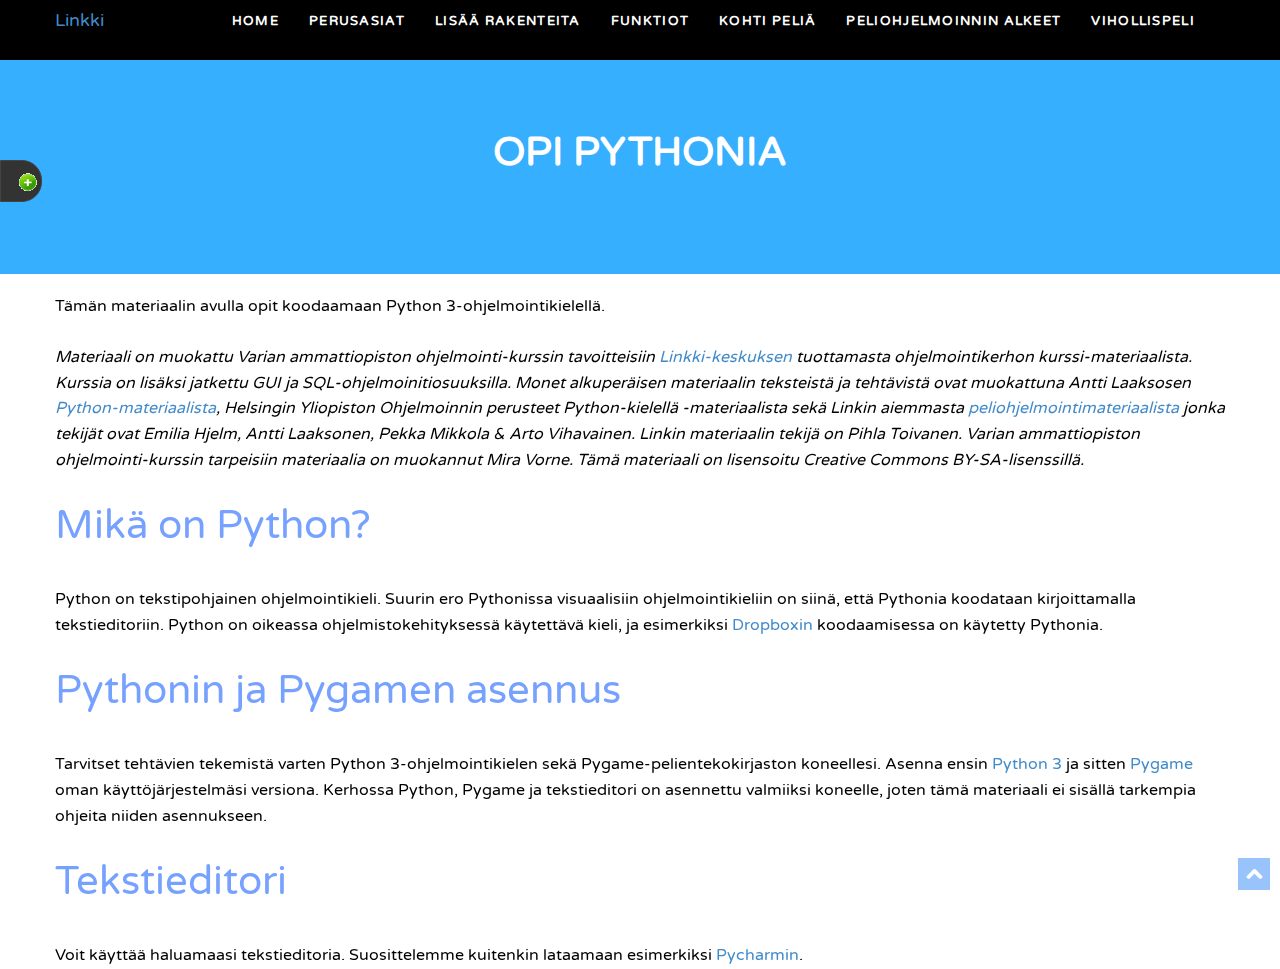
==== index.html @ 27c03d91 "Update index.html" ====
<!DOCTYPE html>
<!--[if lt IE 7]>      <html class="no-js lt-ie9 lt-ie8 lt-ie7"> <![endif]-->
<!--[if IE 7]>         <html class="no-js lt-ie9 lt-ie8"> <![endif]-->
<!--[if IE 8]>         <html class="no-js lt-ie9"> <![endif]-->
<!--[if gt IE 8]><!-->
<html class="no-js">
<!--<![endif]-->
      <!-- HEAD SECTION-->
<head>
    <meta charset="utf-8">
    <title>Linkki</title>
    <meta name="description" content="">
    <meta name="viewport" content="width=device-width, initial-scale=1.0">
     <!--[if lt IE 9]><script src="//html5shim.googlecode.com/svn/trunk/html5.js"></script><![endif]-->
    <!-- MAIN STYLE SECTION-->
    <link href="assets/plugins/isotope/isotope.css" rel="stylesheet" media="screen" />
    <link href="assets/plugins/fancybox/jquery.fancybox.css" rel="stylesheet" />
    <link href="assets/plugins/IconHoverEffects-master/css/component.css" rel="stylesheet" />
    <link href="assets/plugins/bootstrap/bootstrap.css" rel="stylesheet" />
    <link href="assets/css/about-achivements.css" rel="stylesheet" />
    <link id="mainStyle" href="assets/css/style.css" rel="stylesheet" />
    <link href='https://fonts.googleapis.com/css?family=Varela+Round' rel='stylesheet' type='text/css'>
    <!-- END MAIN STYLE SECTION-->
</head>
<!-- END HEAD SECTION-->

     <!-- BODY SECTION-->
<body>

     <!-- HEADER SECTION-->
    <div class="navbar navbar-fixed-top" role="navigation">
        <div class="container">
            <div class="navbar-header">
                <button type="button" class="navbar-toggle" data-toggle="collapse" data-target=".navbar-collapse">
                    <span class="fa fa-bars mobile-bars" style=""></span>
                </button>
                <a class="navbar-brand" href="index.html" >
                    Linkki<!-- logo here-->
                </a>
            </div>
            <div class="navbar-collapse collapse" data-scrollreveal="enter from the right 50px">
                <ul class="nav navbar-nav">
                    <li class=""><a href="index.html">Home</a></li><!-- menu links-->
                    <li><a href="perusasiat.html">Perusasiat</a></li>
                    <li><a href="rakenteita.html">Lisää rakenteita</a></li>
                    <li><a href="funktiot.html">Funktiot</a></li>
                    <li><a href="kohtipelia.html">Kohti peliä</a></li>
                    <li><a href="pygame.html">Peliohjelmoinnin alkeet</a></li>
                    <li><a href="vihollispeli.html">Vihollispeli</a></li>
                </ul>
            </div>

        </div>
    </div>
     <!-- END HEADER SECTION-->

    <!--PAGE CONTENT-->
    <!-- HOMEPAGE SECTION-->

    <section id="Homepage">
        <div class="container">
            <div class="row">
                
                    <div class="align-center">
                        <h2 class="main-text">OPI PYTHONIA</h2>

                    </div>
                
            </div>
        </div>

    </section>

    <section style="margin-top:20px;">
        <div class="container">
            <div class="row">
              <div class="">
                Tämän materiaalin avulla opit koodaamaan Python 3-ohjelmointikielellä.

              </br></br> <i>Materiaali on muokattu Varian ammattiopiston ohjelmointi-kurssin tavoitteisiin <a href="http://linkki.cs.helsinki.fi/">Linkki-keskuksen</a> tuottamasta ohjelmointikerhon kurssi-materiaalista. 
                Kurssia on lisäksi jatkettu GUI ja SQL-ohjelmoinitiosuuksilla. Monet alkuperäisen materiaalin teksteistä ja tehtävistä ovat muokattuna Antti Laaksosen <a href="http://www.ohjelmointiputka.net/oppaat/opas.php?tunnus=python3_01"> Python-materiaalista</a>, Helsingin Yliopiston
                Ohjelmoinnin perusteet Python-kielellä -materiaalista sekä Linkin aiemmasta <a href="https://www.cs.helsinki.fi/group/linkki/materiaali/peliohjelmointi/"> peliohjelmointimateriaalista</a> jonka tekijät ovat Emilia Hjelm, Antti Laaksonen, Pekka Mikkola & Arto Vihavainen.
                Linkin materiaalin tekijä on Pihla Toivanen. Varian ammattiopiston ohjelmointi-kurssin tarpeisiin materiaalia on muokannut Mira Vorne. Tämä materiaali on lisensoitu Creative Commons BY-SA-lisenssillä. </i>

                <h2> Mikä on Python? </h2>
                Python on tekstipohjainen ohjelmointikieli. Suurin ero Pythonissa visuaalisiin ohjelmointikieliin on siinä, että Pythonia koodataan kirjoittamalla tekstieditoriin.
                Python on oikeassa ohjelmistokehityksessä käytettävä kieli, ja esimerkiksi <a href="https://www.dropbox.com/home">Dropboxin</a> koodaamisessa on käytetty Pythonia.

                <h2>Pythonin ja Pygamen asennus</h2>
                Tarvitset tehtävien tekemistä varten Python 3-ohjelmointikielen sekä Pygame-pelientekokirjaston koneellesi. Asenna ensin <a href="https://www.python.org/downloads/">Python 3</a> ja sitten
                <a href="http://pygame.org/download.shtml">Pygame</a> oman käyttöjärjestelmäsi versiona. Kerhossa Python, Pygame ja tekstieditori on asennettu valmiiksi koneelle, joten tämä materiaali ei
                sisällä tarkempia ohjeita niiden asennukseen.

                <h2> Tekstieditori </h2>
                Voit käyttää haluamaasi tekstieditoria. Suosittelemme kuitenkin lataamaan esimerkiksi <a href="https://www.jetbrains.com/pycharm/">Pycharmin</a>.
              </div>
            </div>
        </div>
    </section>
     <!--END HOMEPAGE SECTION-->

     <!-- END FOOTER SECTION-->
     <!-- SCROLLUP LINK SECTION-->
    <a href="#Homepage" class="scrollup"><i class="fa fa-chevron-up"></i></a>
     <!--END SCROLLUP LINK SECTION-->
    <!-- STYLE SWITCHER SECTION-->
    <div  class="panel" style="color:white">
        <div id="styledemo"  style="left: 0px;">
		<span id="theme_blue" style="background-color:#37AFFF" ></span>
		<span id="theme_green" style="background-color:#469E66" ></span>
		<span id="theme_brown" style="background-color:#E69351" ></span>
		<span id="theme_red" style="background-color:#E7484E" ></span>
            </div>
</div>
<a class="trigger" href="#"></a>
    <!-- END STYLE SWITCHER SECTION-->
    <!-- MAIN SCRIPTS SECTION-->
    <script src="assets/js/modernizr-2.6.2-respond-1.1.0.min.js"></script>
    <script src="assets/js/jquery.js"></script>
    <script src="assets/js/scrollReveal.js"></script>
    <script>
        window.scrollReveal = new scrollReveal(); //please put this script here to show animation at the time of scroll
    </script>
    <script src="assets/js/jquery.easing.1.3.js"></script>
    <script src="assets/plugins/bootstrap/bootstrap.min.js"></script>
    <script src="assets/plugins/isotope/jquery.isotope.min.js"></script>
    <script src="assets/plugins/fancybox/jquery.fancybox.pack.js"></script>
    <script src="assets/js/jquery.localscroll-1.2.7-min.js"></script>
    <script src="assets/js/jquery.appear.js"></script>
    <script src="assets/scripts/main.js"></script>

     <!--END MAIN SCRIPTS SECTION-->
</body>

    <!--END  BODY SECTION-->
</html>
---- assets/plugins/isotope/isotope.css ----
/* Start: Recommended Isotope styles */

/**** Isotope Filtering ****/

.isotope-item {
  z-index: 2;
}

.isotope-hidden.isotope-item {
  pointer-events: none;
  z-index: 1;
}

/**** Isotope CSS3 transitions ****/

.isotope,
.isotope .isotope-item {
  -webkit-transition-duration: 0.8s;
     -moz-transition-duration: 0.8s;
      -ms-transition-duration: 0.8s;
       -o-transition-duration: 0.8s;
          transition-duration: 0.8s;
}

.isotope {
  -webkit-transition-property: height, width;
     -moz-transition-property: height, width;
      -ms-transition-property: height, width;
       -o-transition-property: height, width;
          transition-property: height, width;
}

.isotope .isotope-item {
  -webkit-transition-property: -webkit-transform, opacity;
     -moz-transition-property:    -moz-transform, opacity;
      -ms-transition-property:     -ms-transform, opacity;
       -o-transition-property:         top, left, opacity;
          transition-property:         transform, opacity;
}

/**** disabling Isotope CSS3 transitions ****/

.isotope.no-transition,
.isotope.no-transition .isotope-item,
.isotope .isotope-item.no-transition {
  -webkit-transition-duration: 0s;
     -moz-transition-duration: 0s;
      -ms-transition-duration: 0s;
       -o-transition-duration: 0s;
          transition-duration: 0s;
}

/* End: Recommended Isotope styles */



/* disable CSS transitions for containers with infinite scrolling*/
.isotope.infinite-scrolling {
  -webkit-transition: none;
     -moz-transition: none;
      -ms-transition: none;
       -o-transition: none;
          transition: none;
}



/**** Isotope styles ****/

/* required for containers to inherit vertical size from window */
/*html,
body {
  height: 100%;
}*/

#container {
  border: 1px solid #666;
  padding: 5px;
  margin-bottom: 20px;
}

.element {
  width: 110px;
  height: 110px;
  margin: 5px;
  float: left;
  overflow: hidden;
  position: relative;
  background: #888;
  color: #222;
  -webkit-border-top-right-radius: 1.2em;
      -moz-border-radius-topright: 1.2em;
          border-top-right-radius: 1.2em;
}

.element.alkali          { background: #F00; background: hsl(   0, 100%, 50%); }
.element.alkaline-earth  { background: #F80; background: hsl(  36, 100%, 50%); }
.element.lanthanoid      { background: #FF0; background: hsl(  72, 100%, 50%); }
.element.actinoid        { background: #0F0; background: hsl( 108, 100%, 50%); }
.element.transition      { background: #0F8; background: hsl( 144, 100%, 50%); }
.element.post-transition { background: #0FF; background: hsl( 180, 100%, 50%); }
.element.metalloid       { background: #08F; background: hsl( 216, 100%, 50%); }
.element.other.nonmetal  { background: #00F; background: hsl( 252, 100%, 50%); }
.element.halogen         { background: #F0F; background: hsl( 288, 100%, 50%); }
.element.noble-gas       { background: #F08; background: hsl( 324, 100%, 50%); }


.element * {
  position: absolute;
  margin: 0;
}

.element .symbol {
  left: 0.2em;
  top: 0.4em;
  font-size: 3.8em;
  line-height: 1.0em;
  color: #FFF;
}
.element.large .symbol {
  font-size: 4.5em;
}

.element.fake .symbol {
  color: #000;
}

.element .name {
  left: 0.5em;
  bottom: 1.6em;
  font-size: 1.05em;
}

.element .weight {
  font-size: 0.9em;
  left: 0.5em;
  bottom: 0.5em;
}

.element .number {
  font-size: 1.25em;
  font-weight: bold;
  color: hsla(0,0%,0%,.5);
  right: 0.5em;
  top: 0.5em;
}

.variable-sizes .element.width2 { width: 230px; }

.variable-sizes .element.height2 { height: 230px; }

.variable-sizes .element.width2.height2 {
  font-size: 2.0em;
}

.element.large,
.variable-sizes .element.large,
.variable-sizes .element.large.width2.height2 {
  font-size: 3.0em;
  width: 350px;
  height: 350px;
  z-index: 100;
}

.clickable .element:hover {
  cursor: pointer;
}

.clickable .element:hover h3 {
  text-shadow:
    0 0 10px white,
    0 0 10px white
  ;
}

.clickable .element:hover h2 {
  color: white;
}
---- assets/plugins/IconHoverEffects-master/css/component.css ----
@font-face {
	font-family: 'ecoicon';
	src:url('../fonts/ecoicons/ecoicon.eot');
	src:url('../fonts/ecoicons/ecoicon.eot?#iefix') format('embedded-opentype'),
		url('../fonts/ecoicons/ecoicon.woff') format('woff'),
		url('../fonts/ecoicons/ecoicon.ttf') format('truetype'),
		url('../fonts/ecoicons/ecoicon.svg#ecoicon') format('svg');
	font-weight: normal;
	font-style: normal;
}

.hi-icon-wrap {
	text-align: center;
	margin: 0 auto;
	padding: 2em 0 3em;
}

.hi-icon {
	display: inline-block;
	font-size: 0px;
	cursor: pointer;
	margin: 15px 30px;
	width: 90px;
	height: 90px;
	border-radius: 50%;
	text-align: center;
	position: relative;
	z-index: 1;
	color: #fff;
}

.hi-icon:after {
	pointer-events: none;
	position: absolute;
	width: 100%;
	height: 100%;
	border-radius: 50%;
	content: '';
	-webkit-box-sizing: content-box; 
	-moz-box-sizing: content-box; 
	box-sizing: content-box;
}

.hi-icon:before {
	font-family: 'ecoicon';
	speak: none;
	font-size: 48px;
	line-height: 90px;
	font-style: normal;
	font-weight: normal;
	font-variant: normal;
	text-transform: none;
	display: block;
	-webkit-font-smoothing: antialiased;
}

.hi-icon-mobile:before {
	content: "\e009";
}

.hi-icon-screen:before {
	content: "\e00a";
}

.hi-icon-earth:before {
	content: "\e002";
}

.hi-icon-support:before {
	content: "\e000";
}

.hi-icon-locked:before {
	content: "\e001";
}

.hi-icon-cog:before {
	content: "\e003";
}

.hi-icon-clock:before {
	content: "\e004";
}

.hi-icon-videos:before {
	content: "\e005";
}

.hi-icon-list:before {
	content: "\e006";
}

.hi-icon-refresh:before {
	content: "\e007";
}

.hi-icon-images:before {
	content: "\e008";
}

.hi-icon-pencil:before {
	content: "\e00b";
}

.hi-icon-link:before {
	content: "\e00c";
}

.hi-icon-mail:before {
	content: "\e00d";
}

.hi-icon-location:before {
	content: "\e00e";
}

.hi-icon-archive:before {
	content: "\e00f";
}

.hi-icon-chat:before {
	content: "\e010";
}

.hi-icon-bookmark:before {
	content: "\e011";
}

.hi-icon-user:before {
	content: "\e012";
}

.hi-icon-contract:before {
	content: "\e013";
}

.hi-icon-star:before {
	content: "\e014";
}

/* Effect 1 */
.hi-icon-effect-1 .hi-icon {
	background: rgba(255,255,255,0.1);
	-webkit-transition: background 0.2s, color 0.2s;
	-moz-transition: background 0.2s, color 0.2s;
	transition: background 0.2s, color 0.2s;
}

.hi-icon-effect-1 .hi-icon:after {
	top: -7px;
	left: -7px;
	padding: 7px;
	box-shadow: 0 0 0 4px #fff;
	-webkit-transition: -webkit-transform 0.2s, opacity 0.2s;
	-webkit-transform: scale(.8);
	-moz-transition: -moz-transform 0.2s, opacity 0.2s;
	-moz-transform: scale(.8);
	-ms-transform: scale(.8);
	transition: transform 0.2s, opacity 0.2s;
	transform: scale(.8);
	opacity: 0;
}

/* Effect 1a */
.no-touch .hi-icon-effect-1a .hi-icon:hover {
	background: rgba(255,255,255,1);
	color: #41ab6b;
}

.no-touch .hi-icon-effect-1a .hi-icon:hover:after {
	-webkit-transform: scale(1);
	-moz-transform: scale(1);
	-ms-transform: scale(1);
	transform: scale(1);
	opacity: 1;
}

/* Effect 1b */
.no-touch .hi-icon-effect-1b .hi-icon:hover {
	background: rgba(255,255,255,1);
	color: #41ab6b;
}

.hi-icon-effect-1b .hi-icon:after {
	-webkit-transform: scale(1.2);
	-moz-transform: scale(1.2);
	-ms-transform: scale(1.2);
	transform: scale(1.2);
}

.no-touch .hi-icon-effect-1b .hi-icon:hover:after {
	-webkit-transform: scale(1);
	-moz-transform: scale(1);
	-ms-transform: scale(1);
	transform: scale(1);
	opacity: 1;
}

/* Effect 2 */
.hi-icon-effect-2 .hi-icon {
	color: #eea303;
	box-shadow: 0 0 0 3px #fff;
	-webkit-transition: color 0.3s;
	-moz-transition: color 0.3s;
	transition: color 0.3s;
}

.hi-icon-effect-2 .hi-icon:after {
	top: -2px;
	left: -2px;
	padding: 2px;
	z-index: -1;
	background: #fff;
	-webkit-transition: -webkit-transform 0.2s, opacity 0.2s;
	-moz-transition: -moz-transform 0.2s, opacity 0.2s;
	transition: transform 0.2s, opacity 0.2s;
}

/* Effect 2a */
.no-touch .hi-icon-effect-2a .hi-icon:hover {
	color: #eea303;
}

.no-touch .hi-icon-effect-2a .hi-icon:hover:after {
	-webkit-transform: scale(0.85);
	-moz-transform: scale(0.85);
	-ms-transform: scale(0.85);
	transform: scale(0.85);
}

/* Effect 2b */
.no-touch .hi-icon-effect-2b .hi-icon:hover:after {
	-webkit-transform: scale(0);
	-moz-transform: scale(0);
	-ms-transform: scale(0);
	transform: scale(0);
	opacity: 0;
	-webkit-transition: -webkit-transform 0.4s, opacity 0.2s;
	-moz-transition: -moz-transform 0.4s, opacity 0.2s;
	transition: transform 0.4s, opacity 0.2s;
}

.no-touch .hi-icon-effect-2b .hi-icon:hover {
	color: #fff;
}

/* Effect 3 */
.hi-icon-effect-3 .hi-icon {
	box-shadow: 0 0 0 4px #fff;
	-webkit-transition: color 0.3s;
	-moz-transition: color 0.3s;
	transition: color 0.3s;
}

.hi-icon-effect-3 .hi-icon:after {
	top: -2px;
	left: -2px;
	padding: 2px;
	z-index: -1;
	background: #fff;
	-webkit-transition: -webkit-transform 0.2s, opacity 0.3s;
	-moz-transition: -moz-transform 0.2s, opacity 0.3s;
	transition: transform 0.2s, opacity 0.3s;
}

/* Effect 3a */
.hi-icon-effect-3a .hi-icon {
	color: #f06060;
}

.no-touch .hi-icon-effect-3a .hi-icon:hover {
	color: #fff;
}

.no-touch .hi-icon-effect-3a .hi-icon:hover:after {
	-webkit-transform: scale(1.3);
	-moz-transform: scale(1.3);
	-ms-transform: scale(1.3);
	transform: scale(1.3);
	opacity: 0;
}

/* Effect 3b */
.hi-icon-effect-3b .hi-icon {
	color: #fff;
}

.no-touch .hi-icon-effect-3b .hi-icon:hover {
	color: #f06060;
}

.hi-icon-effect-3b .hi-icon:after {
	-webkit-transform: scale(1.3);
	-moz-transform: scale(1.3);
	-ms-transform: scale(1.3);
	transform: scale(1.3);
	opacity: 0;
}

.no-touch .hi-icon-effect-3b .hi-icon:hover:after {
	-webkit-transform: scale(1);
	-moz-transform: scale(1);
	-ms-transform: scale(1);
	transform: scale(1);
	opacity: 1;
}

/* Effect 4 */
.hi-icon-effect-4 .hi-icon {
	width: 92px;
	height: 92px;
	box-shadow: 0 0 0 4px rgba(255,255,255,1);	
}

.hi-icon-effect-4a .hi-icon {
	-webkit-transition: box-shadow 0.2s;
	-moz-transition: box-shadow 0.2s;
	transition: box-shadow 0.2s;
}

.hi-icon-effect-4 .hi-icon:before {
	line-height: 92px;
}

.hi-icon-effect-4 .hi-icon:after {
	top: -4px;
	left: -4px;
	padding: 0;
	z-index: 10;
	border: 4px dashed #fff;
}

.no-touch .hi-icon-effect-4 .hi-icon:hover {
	box-shadow: 0 0 0 0 rgba(255,255,255,0);
	color: #fff;
}

/* Effect 4b */
.no-touch .hi-icon-effect-4b .hi-icon:hover {
	-webkit-transition: box-shadow 0.2s;
	-moz-transition: box-shadow 0.2s;
	transition: box-shadow 0.2s;
}

.no-touch .hi-icon-effect-4b .hi-icon:hover:after {
	-webkit-animation: spinAround 9s linear infinite;
	-moz-animation: spinAround 9s linear infinite;
	animation: spinAround 9s linear infinite;
}

@-webkit-keyframes spinAround {
	from {
		-webkit-transform: rotate(0deg)
	}
	to {
		-webkit-transform: rotate(360deg);
	}
}
@-moz-keyframes spinAround {
	from {
		-moz-transform: rotate(0deg)
	}
	to {
		-moz-transform: rotate(360deg);
	}
}
@keyframes spinAround {
	from {
		transform: rotate(0deg)
	}
	to {
		transform: rotate(360deg);
	}
}

/* Effect 5 */
.hi-icon-effect-5 .hi-icon {
	box-shadow: 0 0 0 4px rgba(255,255,255,1);
	overflow: hidden;
	-webkit-transition: background 0.3s, color 0.3s, box-shadow 0.3s;
	-moz-transition: background 0.3s, color 0.3s, box-shadow 0.3s;
	transition: background 0.3s, color 0.3s, box-shadow 0.3s;
}

.hi-icon-effect-5 .hi-icon:after {
	display: none;
}

.no-touch .hi-icon-effect-5 .hi-icon:hover {
	background: rgba(255,255,255,1);
	color: #702fa8;
	box-shadow: 0 0 0 8px rgba(255,255,255,0.3);
}

.no-touch .hi-icon-effect-5a .hi-icon:hover:before {
	-webkit-animation: toRightFromLeft 0.3s forwards;
	-moz-animation: toRightFromLeft 0.3s forwards;
	animation: toRightFromLeft 0.3s forwards;
}

@-webkit-keyframes toRightFromLeft {
	49% {
		-webkit-transform: translate(100%);
	}
	50% {
		opacity: 0;
		-webkit-transform: translate(-100%);
	}
	51% {
		opacity: 1;
	}
}
@-moz-keyframes toRightFromLeft {
	49% {
		-moz-transform: translate(100%);
	}
	50% {
		opacity: 0;
		-moz-transform: translate(-100%);
	}
	51% {
		opacity: 1;
	}
}
@keyframes toRightFromLeft {
	49% {
		transform: translate(100%);
	}
	50% {
		opacity: 0;
		transform: translate(-100%);
	}
	51% {
		opacity: 1;
	}
}

.no-touch .hi-icon-effect-5b .hi-icon:hover:before {
	-webkit-animation: toLeftFromRight 0.3s forwards;
	-moz-animation: toLeftFromRight 0.3s forwards;
	animation: toLeftFromRight 0.3s forwards;
}

@-webkit-keyframes toLeftFromRight {
	49% {
		-webkit-transform: translate(-100%);
	}
	50% {
		opacity: 0;
		-webkit-transform: translate(100%);
	}
	51% {
		opacity: 1;
	}
}
@-moz-keyframes toLeftFromRight {
	49% {
		-moz-transform: translate(-100%);
	}
	50% {
		opacity: 0;
		-moz-transform: translate(100%);
	}
	51% {
		opacity: 1;
	}
}
@keyframes toLeftFromRight {
	49% {
		transform: translate(-100%);
	}
	50% {
		opacity: 0;
		transform: translate(100%);
	}
	51% {
		opacity: 1;
	}
}

.no-touch .hi-icon-effect-5c .hi-icon:hover:before {
	-webkit-animation: toTopFromBottom 0.3s forwards;
	-moz-animation: toTopFromBottom 0.3s forwards;
	animation: toTopFromBottom 0.3s forwards;
}

@-webkit-keyframes toTopFromBottom {
	49% {
		-webkit-transform: translateY(-100%);
	}
	50% {
		opacity: 0;
		-webkit-transform: translateY(100%);
	}
	51% {
		opacity: 1;
	}
}
@-moz-keyframes toTopFromBottom {
	49% {
		-moz-transform: translateY(-100%);
	}
	50% {
		opacity: 0;
		-moz-transform: translateY(100%);
	}
	51% {
		opacity: 1;
	}
}
@keyframes toTopFromBottom {
	49% {
		transform: translateY(-100%);
	}
	50% {
		opacity: 0;
		transform: translateY(100%);
	}
	51% {
		opacity: 1;
	}
}

.no-touch .hi-icon-effect-5d .hi-icon:hover:before {
	-webkit-animation: toBottomFromTop 0.3s forwards;
	-moz-animation: toBottomFromTop 0.3s forwards;
	animation: toBottomFromTop 0.3s forwards;
}

@-webkit-keyframes toBottomFromTop {
	49% {
		-webkit-transform: translateY(100%);
	}
	50% {
		opacity: 0;
		-webkit-transform: translateY(-100%);
	}
	51% {
		opacity: 1;
	}
}
@-moz-keyframes toBottomFromTop {
	49% {
		-moz-transform: translateY(100%);
	}
	50% {
		opacity: 0;
		-moz-transform: translateY(-100%);
	}
	51% {
		opacity: 1;
	}
}
@keyframes toBottomFromTop {
	49% {
		transform: translateY(100%);
	}
	50% {
		opacity: 0;
		transform: translateY(-100%);
	}
	51% {
		opacity: 1;
	}
}

/* Effect 6 */
.hi-icon-effect-6 .hi-icon {
	box-shadow: 0 0 0 4px rgba(255,255,255,1);
	-webkit-transition: background 0.2s, color 0.2s;
	-moz-transition: background 0.2s, color 0.2s;
	transition: background 0.2s, color 0.2s;
}

.no-touch .hi-icon-effect-6 .hi-icon:hover {
	background: rgba(255,255,255,1);
	color: #64bb5d;
}

.no-touch .hi-icon-effect-6 .hi-icon:hover:before {
	-webkit-animation: spinAround 2s linear infinite;
	-moz-animation: spinAround 2s linear infinite;
	animation: spinAround 2s linear infinite;
}

/* Effect 7 */
.hi-icon-effect-7 .hi-icon {
	box-shadow: 0 0 0 4px rgba(255,255,255,1);
	-webkit-transition: background 0.2s, color 0.2s;
	-moz-transition: background 0.2s, color 0.2s;
	transition: background 0.2s, color 0.2s;	
}

.no-touch .hi-icon-effect-7 .hi-icon:hover {
	color: #fff;
}

.hi-icon-effect-7 .hi-icon:after {
	top: -8px;
	left: -8px;
	padding: 8px;
	z-index: -1;
	opacity: 0;
}

/* Effect 7a */
.hi-icon-effect-7a .hi-icon:after {
	box-shadow: 0 0 0 rgba(255,255,255,1);
	-webkit-transition: opacity 0.2s, box-shadow 0.2s;
	-moz-transition: opacity 0.2s, box-shadow 0.2s;
	transition: opacity 0.2s, box-shadow 0.2s;
}

.no-touch .hi-icon-effect-7a .hi-icon:hover:after {
	opacity: 1;
	box-shadow: 3px 3px 0 rgba(255,255,255,1);
}

.hi-icon-effect-7a .hi-icon:before {
	-webkit-transform: scale(0.8);
	-moz-transform: scale(0.8);
	-ms-transform: scale(0.8);
	transform: scale(0.8);
	opacity: 0.7;
	-webkit-transition: -webkit-transform 0.2s, opacity 0.2s;
	-moz-transition: -moz-transform 0.2s, opacity 0.2s;
	transition: transform 0.2s, opacity 0.2s;
}

.no-touch .hi-icon-effect-7a .hi-icon:hover:before {
	-webkit-transform: scale(1);
	-moz-transform: scale(1);
	-ms-transform: scale(1);
	transform: scale(1);
	opacity: 1;
}

/* Effect 7b */
.hi-icon-effect-7b .hi-icon:after {
	box-shadow: 3px 3px rgba(255,255,255,1);
	-webkit-transform: rotate(-90deg);
	-moz-transform: rotate(-90deg);
	-ms-transform: rotate(-90deg);
	transform: rotate(-90deg);
	-webkit-transition: opacity 0.2s, -webkit-transform 0.2s;
	-moz-transition: opacity 0.2s, -moz-transform 0.2s;
	transition: opacity 0.2s, transform 0.2s;
}

.no-touch .hi-icon-effect-7b .hi-icon:hover:after {
	opacity: 1;
	-webkit-transform: rotate(0deg);
	-moz-transform: rotate(0deg);
	-ms-transform: rotate(0deg);
	transform: rotate(0deg);
}

.hi-icon-effect-7b .hi-icon:before {
	-webkit-transform: scale(0.8);
	-moz-transform: scale(0.8);
	-ms-transform: scale(0.8);
	transform: scale(0.8);
	opacity: 0.7;
	-webkit-transition: -webkit-transform 0.2s, opacity 0.2s;
	-moz-transition: -moz-transform 0.2s, opacity 0.2s;
	transition: transform 0.2s, opacity 0.2s;
}

.no-touch .hi-icon-effect-7b .hi-icon:hover:before {
	-webkit-transform: scale(1);
	-moz-transform: scale(1);
	-ms-transform: scale(1);
	transform: scale(1);
	opacity: 1;
}

/* Effect 8 */
.hi-icon-effect-8 .hi-icon {
	background: rgba(255,255,255,0.1);
	-webkit-transition: -webkit-transform ease-out 0.1s, background 0.2s;
	-moz-transition: -moz-transform ease-out 0.1s, background 0.2s;
	transition: transform ease-out 0.1s, background 0.2s;
}

.hi-icon-effect-8 .hi-icon:after {
	top: 0;
	left: 0;
	padding: 0;
	z-index: -1;
	box-shadow: 0 0 0 2px rgba(255,255,255,0.1);
	opacity: 0;
	-webkit-transform: scale(0.9);
	-moz-transform: scale(0.9);
	-ms-transform: scale(0.9);
	transform: scale(0.9);
}

.no-touch .hi-icon-effect-8 .hi-icon:hover {
	background: rgba(255,255,255,0.05);
	-webkit-transform: scale(0.93);
	-moz-transform: scale(0.93);
	-ms-transform: scale(0.93);
	transform: scale(0.93);
	color: #fff;
}

.hi-icon-effect-8 .hi-icon:hover:after {
	-webkit-animation: sonarEffect 1.3s ease-out 75ms;
	-moz-animation: sonarEffect 1.3s ease-out 75ms;
	animation: sonarEffect 1.3s ease-out 75ms;
}

@-webkit-keyframes sonarEffect {
	0% {
		opacity: 0.3;
	}
	40% {
		opacity: 0.5;
		box-shadow: 0 0 0 2px rgba(255,255,255,0.1), 0 0 10px 10px #3851bc, 0 0 0 10px rgba(255,255,255,0.5);
	}
	100% {
		box-shadow: 0 0 0 2px rgba(255,255,255,0.1), 0 0 10px 10px #3851bc, 0 0 0 10px rgba(255,255,255,0.5);
		-webkit-transform: scale(1.5);
		opacity: 0;
	}
}
@-moz-keyframes sonarEffect {
	0% {
		opacity: 0.3;
	}
	40% {
		opacity: 0.5;
		box-shadow: 0 0 0 2px rgba(255,255,255,0.1), 0 0 10px 10px #3851bc, 0 0 0 10px rgba(255,255,255,0.5);
	}
	100% {
		box-shadow: 0 0 0 2px rgba(255,255,255,0.1), 0 0 10px 10px #3851bc, 0 0 0 10px rgba(255,255,255,0.5);
		-moz-transform: scale(1.5);
		opacity: 0;
	}
}
@keyframes sonarEffect {
	0% {
		opacity: 0.3;
	}
	40% {
		opacity: 0.5;
		box-shadow: 0 0 0 2px rgba(255,255,255,0.1), 0 0 10px 10px #3851bc, 0 0 0 10px rgba(255,255,255,0.5);
	}
	100% {
		box-shadow: 0 0 0 2px rgba(255,255,255,0.1), 0 0 10px 10px #3851bc, 0 0 0 10px rgba(255,255,255,0.5);
		transform: scale(1.5);
		opacity: 0;
	}
}

/* Effect 9 */
.hi-icon-effect-9 .hi-icon {
	-webkit-transition: box-shadow 0.2s;
	-moz-transition: box-shadow 0.2s;
	transition: box-shadow 0.2s;
}

.hi-icon-effect-9 .hi-icon:after {
	top: 0;
	left: 0;
	padding: 0;
	box-shadow: 0 0 0 3px #fff;
	-webkit-transition: -webkit-transform 0.2s, opacity 0.2s;
	-moz-transition: -moz-transform 0.2s, opacity 0.2s;
	transition: transform 0.2s, opacity 0.2s;
}

/* Effect 9a */
.no-touch .hi-icon-effect-9a .hi-icon:hover:after {
	-webkit-transform: scale(0.85);
	-moz-transform: scale(0.85);
	-ms-transform: scale(0.85);
	transform: scale(0.85);
	opacity: 0.5;
}

.no-touch .hi-icon-effect-9a .hi-icon:hover {
	box-shadow: 0 0 0 10px rgba(255,255,255,1);
	color: #fff;
}

/* Effect 9b */
.no-touch .hi-icon-effect-9b .hi-icon:hover:after {
	-webkit-transform: scale(0.85);
	-moz-transform: scale(0.85);
	-ms-transform: scale(0.85);
	transform: scale(0.85);
}

.no-touch .hi-icon-effect-9b .hi-icon:hover {
	box-shadow: 0 0 0 10px rgba(255,255,255,0.4);
	color: #fff;
}
---- assets/css/about-achivements.css ----
/*====================================
  Author URI :http://almsaeedstudio.com/
    License: MIT
======================================*/


/*====================================
  Some Adjustments By binarytheme

  --- TIMELINE LIKE ABOUT SECTION CSS ----
======================================*/

.timeline {
  margin: 0 0 30px 0;
  padding: 0;
  list-style: none;
}
.timeline:before {
  content: '';
  position: absolute;
  top: 0px;
  bottom: 0;
  width: 5px;
  background: #ddd;
  left: 45px;
  border: 1px solid #eee;
  margin: 0;
  -webkit-border-radius: 2px;
  -moz-border-radius: 2px;
  border-radius: 2px;
}
.timeline > li {
  position: relative;
  margin-right: 10px;
  margin-bottom: 15px;
}
.timeline > li:before,
.timeline > li:after {
  display: table;
  content: " ";
}
.timeline > li:after {
  clear: both;
}
.timeline > li > .timeline-item {
  margin-top: 10px;
  border: 0px solid #dfdfdf;
  background: #fff;
  color: #555;
  margin-left: 60px;
  margin-right: 15px;
  padding: 5px;
  position: relative;
  box-shadow: 0px 1px 3px rgba(0, 0, 0, 0.1);
}
.timeline > li > .timeline-item > .time {
  color: #999;
  float: right;
  margin: 2px 0 0 0;
}
.timeline > li > .timeline-item > .timeline-header {
  margin: 0;
  color: #555;
  border-bottom: 1px solid #f4f4f4;
  padding: 5px;
  font-size: 16px;
  line-height: 1.1;
}
.timeline > li > .timeline-item > .timeline-header > a {
  font-weight: 600;
}
.timeline > li > .timeline-item > .timeline-body,
.timeline > li > .timeline-item > .timeline-footer {
  padding: 10px;
}
.timeline > li.time-label > span {
  font-weight: 600;
  padding: 5px;
  display: inline-block;
  background-color: #fff;
  box-shadow: 0 1px 1px rgba(0, 0, 0, 0.5);
  -webkit-border-radius: 4px;
  -moz-border-radius: 4px;
  border-radius: 4px;
}
.timeline > li > .fa,
.timeline > li > .glyphicon,
.timeline > li > .ion {
  box-shadow: 0 1px 1px rgba(0, 0, 0, 0.2);
  width: 30px;
  height: 30px;
  font-size: 15px;
  line-height: 30px;
  position: absolute;
  color: #666;
  background: #eee;
  border-radius: 50%;
  text-align: center;
  left: 18px;
  top: 0;
}


/*====================================
  --- BACKGROUND COLORS OPTIONS ----
======================================*/

.bg-red,
.bg-yellow,
.bg-aqua,
.bg-blue,
.bg-light-blue,
.bg-green,
.bg-navy,
.bg-teal,
.bg-olive,
.bg-lime,
.bg-orange,
.bg-fuchsia,
.bg-purple,
.bg-maroon,
.bg-black {
  color: #f9f9f9 !important;
}
.bg-gray {
  background-color: #eaeaec !important;
}
.bg-black {
  background-color: #222222 !important;
}
.bg-red {
  background-color: #f56954 !important;
}
.bg-yellow {
  background-color: #f39c12 !important;
}
.bg-aqua {
  background-color: #00c0ef !important;
}
.bg-blue {
  background-color: #37AFFF !important;
}
.bg-light-blue {
  background-color: #3c8dbc !important;
}
.bg-green {
  background-color: #00a65a !important;
}
.bg-navy {
  background-color: #001f3f !important;
}
.bg-teal {
  background-color: #39cccc !important;
}
.bg-olive {
  background-color: #3d9970 !important;
}
.bg-lime {
  background-color: #01ff70 !important;
}
.bg-orange {
  background-color: #ff851b !important;
}
.bg-fuchsia {
  background-color: #f012be !important;
}
.bg-purple {
  background-color: #932ab6 !important;
}
.bg-maroon {
  background-color: #85144b !important;
}

/*====================================
  --- TEXT COLORS OPTIONS ----
======================================*/

.text-red {
  color: #f56954 !important;
}
.text-yellow {
  color: #f39c12 !important;
}
.text-aqua {
  color: #00c0ef !important;
}
.text-blue {
  color: #0073b7 !important;
}
.text-light-blue {
  color: #3c8dbc !important;
}
.text-green {
  color: #00a65a !important;
}
.text-navy {
  color: #001f3f !important;
}
.text-teal {
  color: #39cccc !important;
}
.text-olive {
  color: #3d9970 !important;
}
.text-lime {
  color: #01ff70 !important;
}
.text-orange {
  color: #ff851b !important;
}
.text-fuchsia {
  color: #f012be !important;
}
.text-purple {
  color: #932ab6 !important;
}
.text-maroon {
  color: #85144b !important;
}
---- assets/css/style.css ----
/*=============================================================
    Authour URI: www.binarytheme.com
    License: Commons Attribution 3.0

    http://creativecommons.org/licenses/by/3.0/

    100% To use For Personal And Commercial Use.
    IN EXCHANGE JUST GIVE US CREDITS AND TELL YOUR FRIENDS ABOUT US

    ========================================================  */


/* ==== Google font ==== */
@import url(http://fonts.googleapis.com/css?family=Varela+Round);
/* === fontawesome === */
@import url('../plugins/font-awesome/font-awesome.css');
/* ==== animate styles ==== */
@import url('../plugins/animate/animate.css');
/*==========================================================================
  General
  ========================================================================== */

td {
	padding: 10px;
}

.problem {
	color:red;
}

code {
	background: white;
	color: black;
}
body {
	color:#000;
	background: #fff;
	font-size: 16px;
	line-height: 1.6em;
	font-weight: 300;
	text-shadow: none;

}

body, h1, h2, h3, h4, h5, h6, .h1, .h2, .h3, .h4, .h5, .h6 {
	font-family: 'Varela Round', sans-serif;
}
h1, h2, h3, h4, h5, h6 {
	color:rgba(1, 82, 255, 0.54);
}

h1,h2,h3,h4,h5,h6 {
	font-style: normal;
	margin:30px 0 40px 0;
}
h1 { font-size: 50px; line-height: 30px; }
h2 { font-size: 40px; }
h3 { font-size: 24px; }
h4 { font-size: 18px; }
h5 { font-size: 16px; }
.txt-uppercase { text-transform: uppercase; }


a:hover {
	text-decoration: none;
}

:focus {
	outline: none;
}

.color-white.txt-shadow {
	text-shadow: 1px 1px 0 rgba(0, 0, 0, 0.2);
}

.t-uppercase {
	text-transform: uppercase;
}

/*==========================================================================
 Adjustments
 ========================================================================== */
.row {
	z-index: 9999;
}

.content,.container {
	overflow: hidden;
}


/*===========================
  --- Section ----
=========================== */

.section {
	margin:0;
	padding: 50px  0 30px ;
}

.heading {
    color:#fff;
}

.heading-text{
    color:#fff;
}


/*===========================
  --- Header & menu ----
=========================== */
.navbar {
	line-height: 60px;
	height: 60px;
	display: block;
	vertical-align: middle;
	text-align: center;
	margin-bottom: 0;
	padding-bottom:0;
    background-color: #000;
}

.navbar .navbar-collapse {
	margin-bottom: 0;
	padding-bottom:0;
}

.nav li {
	height: 100%;
	line-height: 100%;
	margin-bottom: 0;
	padding-bottom:0;
}

.nav>li>a {
	display: table-cell;
	height: 100%;
	line-height: 100%;
	vertical-align: middle;
	color: #fff;
	font-weight: 700;
	font-size: 13px;
	letter-spacing: .1em;
	text-transform: uppercase;
}

.nav>li>a:hover {
	color: #37AFFF;
	background: none;
}

.navbar-nav {
	float: right;
	margin-bottom: 0;
	padding-bottom:0;
}

.navbar .navbar-nav > .active > a {
	color: #fff;
}
.navbar .navbar-nav > .active > a {
	padding-bottom: 22px;
}

h1 a.navbar-brand {
	font-size: 24px;
	color: #fff;
	font-weight: 900;
	text-shadow: none;
}

.navbar-brand {
	padding: 0;
	display: table-cell;
	vertical-align: middle;
    margin-top: 10px;
}

.navbar-brand img {
	vertical-align: middle;
}

.navbar-toggle {
	padding: 0;
	margin: 0;
	width: 80px;
}

.navbar-collapse.in {
	margin-top: -5px !important;
}


/*===========================
  --- Home Page section ----
=========================== */


#Homepage {
    padding: 100px 0 60px;
    background-color:#37AFFF;
}


.main-text {
	font-size: 40px;
	font-weight: 900;
    color:#fff;
}



/*==========================
About Section
=========================== */
#section-about {
   background-color: #37AFFF;
}
.member-photo {
	box-sizing:border-box;
	-webkit-border-radius:50%;
		-moz-border-radius:50%;
			border-radius:50%;
	margin: 0 0 20px 0;
}
.member-photo img {
	-webkit-border-radius:50%;
		-moz-border-radius:50%;
			border-radius:50%;
}

.team-detail h4 {
	font-weight: 700;
}


/*===========================
  Work Section
============================ */

#filter {
    padding-top: 20px;
}
#section-works {
    background-color: #37AFFF;
}
nav#filter a {
    padding: 10px!important;
	background-color: #EEE;
	color:#555;
}
nav#filter a:hover, nav#filter a.current {
	background-color: #44BCDD;
	color:#fff;
}

/* ------- */
.isotopeWrapper article{
    margin-bottom: 20px;
}

#portfolio img  {
	width:100%;
}

#portfolio article p {
	margin-bottom:1.45em;/*set next row on the baseline*/
}
nav#filter {
	margin-bottom:-0.5em;
}

nav#filter li {
	display:inline-block;
	margin:0 0 10px 5px;
}
nav#filter a {
	padding: 4px 12px;
	line-height: 20px;
	text-decoration: none;
}


.portfolio-items article img {width:100%;height: 280px;}

.portfolio-item {
	display: block;
	position: relative;
	-webkit-transition: all 0.2s ease-in-out;
	-moz-transition: all 0.2s ease-in-out;
	-o-transition: all 0.2s ease-in-out;
	transition: all 0.2s ease-in-out;
    border: 1px solid #B3B1B1;
}
.portfolio-item img {
	-webkit-transition: all 300ms linear;
	-moz-transition: all 300ms linear;
	-o-transition: all 300ms linear;
	-ms-transition: all 300ms linear;
	transition: all 300ms linear;

}
.portfolio-item .portfolio-desc {
    display: block;
    opacity: 0;
    position: absolute;
    width: 100%;
	left: 0;
	top: 0;
	color: rgb(220, 220, 220);
}


.portfolio-item:hover .portfolio-desc {
	padding-top: 20%;
	height: 100%;
    transition: all 200ms ease-in-out 0s;
	opacity: 1;
}

.portfolio-item .portfolio-desc a {
	color: #fff;
}
.portfolio-item .portfolio-desc a:hover {
	text-decoration: none;
}
.portfolio-item .portfolio-desc .folio-info {
	top:-20px;
	padding: 30px;
	height: 0;
    opacity: 0;
    position: relative;
}

.portfolio-item:hover .folio-info{
	height: 100%;
    opacity: 1;
    transition: all 500ms ease-in-out 0s;
	top:5px;
}



.portfolio-item .portfolio-desc .folio-info h5 {
	text-transform: uppercase;
}
.portfolio-item .portfolio-desc .folio-info p {
	color: #ffffff;
	font-size: 12px;
}

/*===========================
  --- Services Section----
=========================== */
#section-services {
    background-color: #37AFFF;
}
/*===========================
  --- Contact Section----
=========================== */
#section-contact {
    background-color: #37AFFF;
}
.validation {
	display:none;
	margin: 0 0 20px;
	font-weight:400;
	font-size:13px;
}


#contact-form {
	position: relative;
	z-index: 999;
    margin-top: 50px;
}

#contact-form input[type=text],#contact-form input[type=email], .contactForm textarea {
	width: 100%;
	background: rgba(245, 245, 245, 1);
	border: 0;
	font-size:14px;
	text-align: left;
	vertical-align: middle;
	padding:0 10px;
}

#contact-form input[type=text],#contact-form input[type=email] {
	height: 60px;
	margin-bottom:30px;
}
#contact-form input[type=submit] {
	color: #fff;
	width: 185px;
	height: 60px;
	text-shadow: none;
	font-size: 14px;
	padding:0.5em;
	letter-spacing: 0.05em;
	margin: 0 0 20px 0;
	display: block;
	border: 0;
	text-transform: none;
	border-radius: 0;
	-moz-border-radius: 0;
	-webkit-border-radius: 0;
	box-shadow: none;
	-moz-box-shadow: none;
	-webkit-box-shadow: none;
}
#contact-form input[type=submit]:hover, #contact-form input[type=submit]:active {
	background: #43413e !important;
}
#contact-form textarea {
	padding-top: 1em;
}

textarea.form-control {
  -webkit-border-radius: 0;
     -moz-border-radius: 0;
          border-radius: 0;
}

div.Contact-response-output {
	max-width: 60%;
	text-align: center;
	margin-left: 40% !important;
	margin-top: 0.5em !important;
	padding: 0.5em !important;
	border-radius: 4px;
	-moz-border-radius: 4px;
	-webkit-border-radius: 4px;
}
.contact-not-valid-tip {
	color: #888;
	border: 1px dotted #ad3729 !important;
	width: 100% !important;
	left: 0 !important;
	padding: 0.5em !important;
	font-family: 'Open Sans', sans-serif;
	box-sizing: border-box;
	-moz-box-sizing: border-box;
	-webkit-box-sizing: border-box;
	border-radius: 4px;
	-moz-border-radius: 4px;
	-webkit-border-radius: 4px;
}


.align-center {
    text-align:center;
}


/*=========================
  Footer
 ================= */

.footer {
	background: #242424;
	margin: 0;
    padding: 30px 0 10px;
    color:#fff;
}

.copyright {
	text-align: center;
}

/* footer social icons */
ul.social-network {
	list-style: none;
	display: inline;
	margin-left:0 !important;
	padding: 0;
}
ul.social-network li {
	display: inline;
	margin: 0 5px;
}

/* footer menu */
ul.footer-menu {
	list-style: none;
	display: inline;
	margin-left:0 !important;
	padding: 0;
}
ul.footer-menu li {
	display: inline;
	margin: 0 5px;
}

a.scrollup{
	height:32px;
	width:32px;
	color:#fff;
	font-size:18px;
	line-height:32px;
	text-align:center;
	text-decoration:none;
	position:fixed;
	bottom:10px;
	right:10px;
	z-index:9999;
	opacity:0.5;
}
a.scrollup:hover{
	opacity:1;
	color:#fff;
}

/*===========================
  --- Social Components ----
=========================== */

/* footer social icons */
.social-network a.icoRss:hover {
	background-color: #F56505;
}
.social-network a.icoFacebook:hover {
	background-color:#3B5998;
}
.social-network a.icoTwitter:hover {
	background-color:#33ccff;
}
.social-network a.icoGoogle:hover {
	background-color:#BD3518;
}
.social-network a.icoVimeo:hover {
	background-color:#0590B8;
}
.social-network a.icoLinkedin:hover {
	background-color:#007bb7;
}
.social-network a.icoRss:hover i, .social-network a.icoFacebook:hover i, .social-network a.icoTwitter:hover i,
.social-network a.icoGoogle:hover i, .social-network a.icoVimeo:hover i, .social-network a.icoLinkedin:hover i {
	color:#fff;
}
a.socialIcon:hover, .socialHoverClass {
	color:#44BCDD;
}

.social-circle li a {
	display:inline-block;
	position:relative;
	margin:0 auto 0 auto;
	-moz-border-radius:50%;
	-webkit-border-radius:50%;
	border-radius:50%;
	text-align:center;
	width: 50px;
	height: 50px;
	font-size:20px;
}
.social-circle li i {
	margin:0;
	line-height:50px;
	text-align: center;
}

.social-circle li a:hover i, .triggeredHover {
	-moz-transform: rotate(360deg);
	-webkit-transform: rotate(360deg);
	-ms--transform: rotate(360deg);
	transform: rotate(360deg);
	-webkit-transition: all 0.2s;
	-moz-transition: all 0.2s;
	-o-transition: all 0.2s;
	-ms-transition: all 0.2s;
	transition: all 0.2s;
}
.social-circle i {
	color: #fff;
	-webkit-transition: all 0.8s;
	-moz-transition: all 0.8s;
	-o-transition: all 0.8s;
	-ms-transition: all 0.8s;
	transition: all 0.8s;
}


/*===========================
  --- OTHER  CSS ----
=========================== */



/* --- icon box hover --- */
.hi-icon-effect-5 .hi-icon {
	color: #35A49C;
	box-shadow: 0 0 0 4px #37AFFF;
}
.no-touch .hi-icon-effect-5 .hi-icon:hover {
	background: #35A49C;
	box-shadow: 0 0 0 8px  #37AFFF;
}


/* portfolio */
.portfolio-item .portfolio-desc {
	background: rgb(153, 206, 255);
}

/* top bars */
.mobile-bars {
    color: white;
}

/* contact */
.validation {
	color:#ff0000;
}

/* footer */
.social-circle li a {
	background:#358AF7;
}
/* scrollup link */
a.scrollup{
	background:#358AF7;
}
/* Services icon */
.no-touch .hi-icon-effect-1a .hi-icon {
    background-color:#CACACA;
}
/*back color class*/

.bgcolor-whitesmoke {
    background-color: whitesmoke
}

.text-bold {
    font-weight:bold;
}
.txt30 {
    font-size:30px;
}
.margin-top50 {
    margin-top:50px;
}

/*==================================
 STYLE SWITCHER
 =================================== */


.panel {
position: absolute;
top: 160px;
left: 0;
display: none;
background: #000000;
border:1px solid #111111;
-moz-border-radius-topright: 20px;
-webkit-border-top-right-radius: 20px;
-moz-border-radius-bottomright: 20px;
-webkit-border-bottom-right-radius: 20px;
width: 140px;
height: auto;
padding: 40px 5px 5px 5px;
filter: alpha(opacity=85);
opacity: .85;
height:185px;
z-index:999;
}

.panel p{
margin: 0 0 15px 0;
padding: 0;
color: #cccccc;
}

.panel a, .panel a:visited{
margin: 0;
padding: 0;
color: #9FC54E;
text-decoration: none;
border-bottom: 1px solid #9FC54E;
}

.panel a:hover, .panel a:visited:hover{
margin: 0;
padding: 0;
color: #ffffff;
text-decoration: none;
border-bottom: 1px solid #ffffff;
}

a.trigger{
position: absolute;
text-decoration: none;
top: 160px; left: 0;
font-size: 16px;
letter-spacing:-1px;
font-family: verdana, helvetica, arial, sans-serif;
color:#fff;
padding: 20px 20px 20px 20px;
font-weight: 700;
background:#333333 url(../img/plus_switch.png) 85% 55% no-repeat;
border:1px solid #444444;
-moz-border-radius-topright: 20px;
-webkit-border-top-right-radius: 20px;
-moz-border-radius-bottomright: 20px;
-webkit-border-bottom-right-radius: 20px;
-moz-border-radius-bottomleft: 0px;
-webkit-border-bottom-left-radius: 0px;
display: block;
z-index:999;
}

a.trigger:hover{
position: absolute;
text-decoration: none;
top: 160px; left: 0;
font-size: 16px;
letter-spacing:-1px;
font-family: verdana, helvetica, arial, sans-serif;
color:#fff;
padding: 20px 20px 20px 20px;
font-weight: 700;
background:#222222 url(../img/plus_switch.png) 85% 55% no-repeat;
border:1px solid #444444;
-moz-border-radius-topright: 20px;
-webkit-border-top-right-radius: 20px;
-moz-border-radius-bottomright: 20px;
-webkit-border-bottom-right-radius: 20px;
-moz-border-radius-bottomleft: 0px;
-webkit-border-bottom-left-radius: 0px;
display: block;
}

a.active.trigger {
background:#222222 url(../img/minus_switch.png) 85% 55% no-repeat;
}
    #styledemo span {
        width: 50px;
        height: 50px;
        display: inline-block;
        margin: 5px;
        padding: 5px;
        float: left;
        border: 1px solid #ddd;
        cursor: pointer;
    }

/* ========================================
Media queries
========================================= */
@media (min-width: 959px) and (max-width: 1199px) {
	.navbar-nav {
		margin-top: 20px;
	}
}

@media only screen and (min-device-width : 979px) and (max-device-width : 1024px)  {

	.navbar-nav {
		margin-top: 20px;
	}
}


@media only screen and (min-width: 768px) and (max-width: 959px) {

	.navbar-nav {
		margin-top: 20px;
	}
}
@media (max-width: 767px) {

	.navbar.navbar-fixed-top {
		background-color:rgba(0,0,0,1);
	}
	.navbar .navbar-collapse ul.nav {
		background-color: #000;
		width: 100%;
		float: none;
		margin:0;
		padding:0;
	}
	.navbar .navbar-collapse ul.nav li {
		border-bottom: 1px solid #1A1919;
	}


	.team-member,.col-lg-4 {
		margin-bottom: 30px;
	}


}
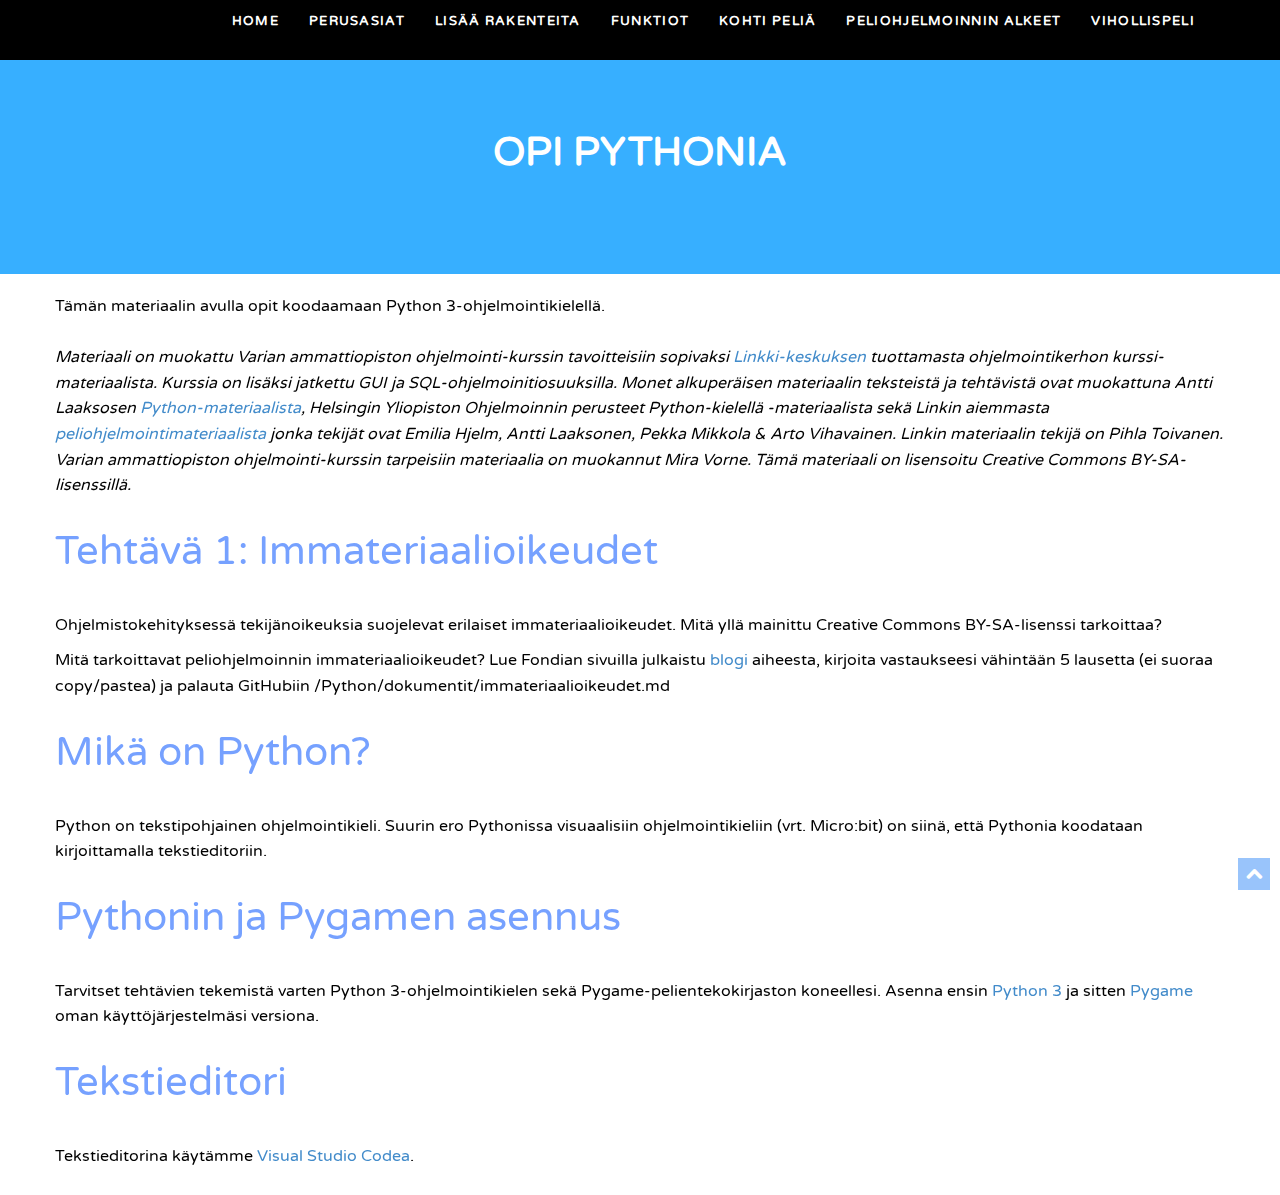
==== commit 67c22804: "20200104" ====
--- a/index.html
+++ b/index.html
@@ -1,18 +1,11 @@
 <!DOCTYPE html>
-<!--[if lt IE 7]>      <html class="no-js lt-ie9 lt-ie8 lt-ie7"> <![endif]-->
-<!--[if IE 7]>         <html class="no-js lt-ie9 lt-ie8"> <![endif]-->
-<!--[if IE 8]>         <html class="no-js lt-ie9"> <![endif]-->
-<!--[if gt IE 8]><!-->
 <html class="no-js">
-<!--<![endif]-->
-      <!-- HEAD SECTION-->
+
 <head>
     <meta charset="utf-8">
     <title>Linkki</title>
     <meta name="description" content="">
     <meta name="viewport" content="width=device-width, initial-scale=1.0">
-     <!--[if lt IE 9]><script src="//html5shim.googlecode.com/svn/trunk/html5.js"></script><![endif]-->
-    <!-- MAIN STYLE SECTION-->
     <link href="assets/plugins/isotope/isotope.css" rel="stylesheet" media="screen" />
     <link href="assets/plugins/fancybox/jquery.fancybox.css" rel="stylesheet" />
     <link href="assets/plugins/IconHoverEffects-master/css/component.css" rel="stylesheet" />
@@ -20,25 +13,19 @@
     <link href="assets/css/about-achivements.css" rel="stylesheet" />
     <link id="mainStyle" href="assets/css/style.css" rel="stylesheet" />
     <link href='https://fonts.googleapis.com/css?family=Varela+Round' rel='stylesheet' type='text/css'>
-    <!-- END MAIN STYLE SECTION-->
 </head>
-<!-- END HEAD SECTION-->
 
-     <!-- BODY SECTION-->
 <body>
 
-     <!-- HEADER SECTION-->
+    <!-- HEADER SECTION-->
     <div class="navbar navbar-fixed-top" role="navigation">
         <div class="container">
             <div class="navbar-header">
                 <button type="button" class="navbar-toggle" data-toggle="collapse" data-target=".navbar-collapse">
-                    <span class="fa fa-bars mobile-bars" style=""></span>
+                    <span class="fa fa-bars mobile-bars"></span>
                 </button>
-                <a class="navbar-brand" href="index.html" >
-                    Linkki<!-- logo here-->
-                </a>
             </div>
-            <div class="navbar-collapse collapse" data-scrollreveal="enter from the right 50px">
+            <div class="navbar-collapse collapse">
                 <ul class="nav navbar-nav">
                     <li class=""><a href="index.html">Home</a></li><!-- menu links-->
                     <li><a href="perusasiat.html">Perusasiat</a></li>
@@ -52,7 +39,7 @@
 
         </div>
     </div>
-     <!-- END HEADER SECTION-->
+    <!-- END HEADER SECTION-->
 
     <!--PAGE CONTENT-->
     <!-- HOMEPAGE SECTION-->
@@ -60,12 +47,10 @@
     <section id="Homepage">
         <div class="container">
             <div class="row">
-                
-                    <div class="align-center">
-                        <h2 class="main-text">OPI PYTHONIA</h2>
+                <div class="align-center">
+                    <h2 class="main-text">OPI PYTHONIA</h2>
 
-                    </div>
-                
+                </div>
             </div>
         </div>
 
@@ -74,46 +59,61 @@
     <section style="margin-top:20px;">
         <div class="container">
             <div class="row">
-              <div class="">
-                Tämän materiaalin avulla opit koodaamaan Python 3-ohjelmointikielellä.
+                <div class="">
+                    Tämän materiaalin avulla opit koodaamaan Python 3-ohjelmointikielellä.
 
-              </br></br> <i>Materiaali on muokattu Varian ammattiopiston ohjelmointi-kurssin tavoitteisiin <a href="http://linkki.cs.helsinki.fi/">Linkki-keskuksen</a> tuottamasta ohjelmointikerhon kurssi-materiaalista. 
-                Kurssia on lisäksi jatkettu GUI ja SQL-ohjelmoinitiosuuksilla. Monet alkuperäisen materiaalin teksteistä ja tehtävistä ovat muokattuna Antti Laaksosen <a href="http://www.ohjelmointiputka.net/oppaat/opas.php?tunnus=python3_01"> Python-materiaalista</a>, Helsingin Yliopiston
-                Ohjelmoinnin perusteet Python-kielellä -materiaalista sekä Linkin aiemmasta <a href="https://www.cs.helsinki.fi/group/linkki/materiaali/peliohjelmointi/"> peliohjelmointimateriaalista</a> jonka tekijät ovat Emilia Hjelm, Antti Laaksonen, Pekka Mikkola & Arto Vihavainen.
-                Linkin materiaalin tekijä on Pihla Toivanen. Varian ammattiopiston ohjelmointi-kurssin tarpeisiin materiaalia on muokannut Mira Vorne. Tämä materiaali on lisensoitu Creative Commons BY-SA-lisenssillä. </i>
+                    </br></br> <i>Materiaali on muokattu Varian ammattiopiston ohjelmointi-kurssin tavoitteisiin
+                        sopivaksi <a href="http://linkki.cs.helsinki.fi/">Linkki-keskuksen</a> tuottamasta
+                        ohjelmointikerhon
+                        kurssi-materiaalista.
+                        Kurssia on lisäksi jatkettu GUI ja SQL-ohjelmoinitiosuuksilla. Monet alkuperäisen materiaalin
+                        teksteistä ja tehtävistä ovat muokattuna Antti Laaksosen <a
+                            href="http://www.ohjelmointiputka.net/oppaat/opas.php?tunnus=python3_01">
+                            Python-materiaalista</a>, Helsingin Yliopiston
+                        Ohjelmoinnin perusteet Python-kielellä -materiaalista sekä Linkin aiemmasta <a
+                            href="https://www.cs.helsinki.fi/group/linkki/materiaali/peliohjelmointi/">
+                            peliohjelmointimateriaalista</a> jonka tekijät ovat Emilia Hjelm, Antti Laaksonen, Pekka
+                        Mikkola & Arto Vihavainen.
+                        Linkin materiaalin tekijä on Pihla Toivanen. Varian ammattiopiston ohjelmointi-kurssin
+                        tarpeisiin materiaalia on muokannut Mira Vorne. Tämä materiaali on lisensoitu Creative Commons
+                        BY-SA-lisenssillä. </i>
 
-                <h2> Mikä on Python? </h2>
-                Python on tekstipohjainen ohjelmointikieli. Suurin ero Pythonissa visuaalisiin ohjelmointikieliin on siinä, että Pythonia koodataan kirjoittamalla tekstieditoriin.
-                Python on oikeassa ohjelmistokehityksessä käytettävä kieli, ja esimerkiksi <a href="https://www.dropbox.com/home">Dropboxin</a> koodaamisessa on käytetty Pythonia.
+                    <h2>Tehtävä 1: Immateriaalioikeudet</h2>
+                    <p>
+                        Ohjelmistokehityksessä tekijänoikeuksia suojelevat erilaiset immateriaalioikeudet. Mitä yllä
+                        mainittu Creative Commons BY-SA-lisenssi tarkoittaa?
+                    </p>
+                    <p>
+                        Mitä tarkoittavat peliohjelmoinnin immateriaalioikeudet?
+                        Lue Fondian sivuilla julkaistu <a
+                            href="https://fondia.com/fi/blogsandnews/peliyhtiot-ja-immateriaalioikeudet-osa-ii-videopelien-tekijanoikeuksista">blogi</a>
+                        aiheesta, kirjoita vastaukseesi vähintään 5 lausetta (ei suoraa copy/pastea) ja palauta
+                        GitHubiin /Python/dokumentit/immateriaalioikeudet.md
+                    </p>
 
-                <h2>Pythonin ja Pygamen asennus</h2>
-                Tarvitset tehtävien tekemistä varten Python 3-ohjelmointikielen sekä Pygame-pelientekokirjaston koneellesi. Asenna ensin <a href="https://www.python.org/downloads/">Python 3</a> ja sitten
-                <a href="http://pygame.org/download.shtml">Pygame</a> oman käyttöjärjestelmäsi versiona. Kerhossa Python, Pygame ja tekstieditori on asennettu valmiiksi koneelle, joten tämä materiaali ei
-                sisällä tarkempia ohjeita niiden asennukseen.
+                    <h2> Mikä on Python? </h2>
+                    Python on tekstipohjainen ohjelmointikieli. Suurin ero Pythonissa visuaalisiin ohjelmointikieliin
+                    (vrt. Micro:bit) on
+                    siinä, että Pythonia koodataan kirjoittamalla tekstieditoriin.
 
-                <h2> Tekstieditori </h2>
-                Voit käyttää haluamaasi tekstieditoria. Suosittelemme kuitenkin lataamaan esimerkiksi <a href="https://www.jetbrains.com/pycharm/">Pycharmin</a>.
-              </div>
+                    <h2>Pythonin ja Pygamen asennus</h2>
+                    Tarvitset tehtävien tekemistä varten Python 3-ohjelmointikielen sekä Pygame-pelientekokirjaston
+                    koneellesi. Asenna ensin <a href="https://www.python.org/downloads/">Python 3</a> ja sitten
+                    <a href="http://pygame.org/download.shtml">Pygame</a> oman käyttöjärjestelmäsi versiona.
+
+                    <h2> Tekstieditori </h2>
+                    Tekstieditorina käytämme <a href="https://code.visualstudio.com/">Visual Studio Codea</a>.
+                    <br><br>
+                </div>
             </div>
         </div>
     </section>
-     <!--END HOMEPAGE SECTION-->
+    <!--END HOMEPAGE SECTION-->
 
-     <!-- END FOOTER SECTION-->
-     <!-- SCROLLUP LINK SECTION-->
+    <!-- END FOOTER SECTION-->
+    <!-- SCROLLUP LINK SECTION-->
     <a href="#Homepage" class="scrollup"><i class="fa fa-chevron-up"></i></a>
-     <!--END SCROLLUP LINK SECTION-->
-    <!-- STYLE SWITCHER SECTION-->
-    <div  class="panel" style="color:white">
-        <div id="styledemo"  style="left: 0px;">
-		<span id="theme_blue" style="background-color:#37AFFF" ></span>
-		<span id="theme_green" style="background-color:#469E66" ></span>
-		<span id="theme_brown" style="background-color:#E69351" ></span>
-		<span id="theme_red" style="background-color:#E7484E" ></span>
-            </div>
-</div>
-<a class="trigger" href="#"></a>
-    <!-- END STYLE SWITCHER SECTION-->
+    <!--END SCROLLUP LINK SECTION-->
     <!-- MAIN SCRIPTS SECTION-->
     <script src="assets/js/modernizr-2.6.2-respond-1.1.0.min.js"></script>
     <script src="assets/js/jquery.js"></script>
@@ -129,8 +129,9 @@
     <script src="assets/js/jquery.appear.js"></script>
     <script src="assets/scripts/main.js"></script>
 
-     <!--END MAIN SCRIPTS SECTION-->
+    <!--END MAIN SCRIPTS SECTION-->
 </body>
 
-    <!--END  BODY SECTION-->
-</html>
+<!--END  BODY SECTION-->
+
+</html>--- a/assets/css/style.css
+++ b/assets/css/style.css
@@ -114,7 +114,7 @@
 	line-height: 60px;
 	height: 60px;
 	display: block;
-	vertical-align: middle;
+	/*vertical-align: middle;*/
 	text-align: center;
 	margin-bottom: 0;
 	padding-bottom:0;
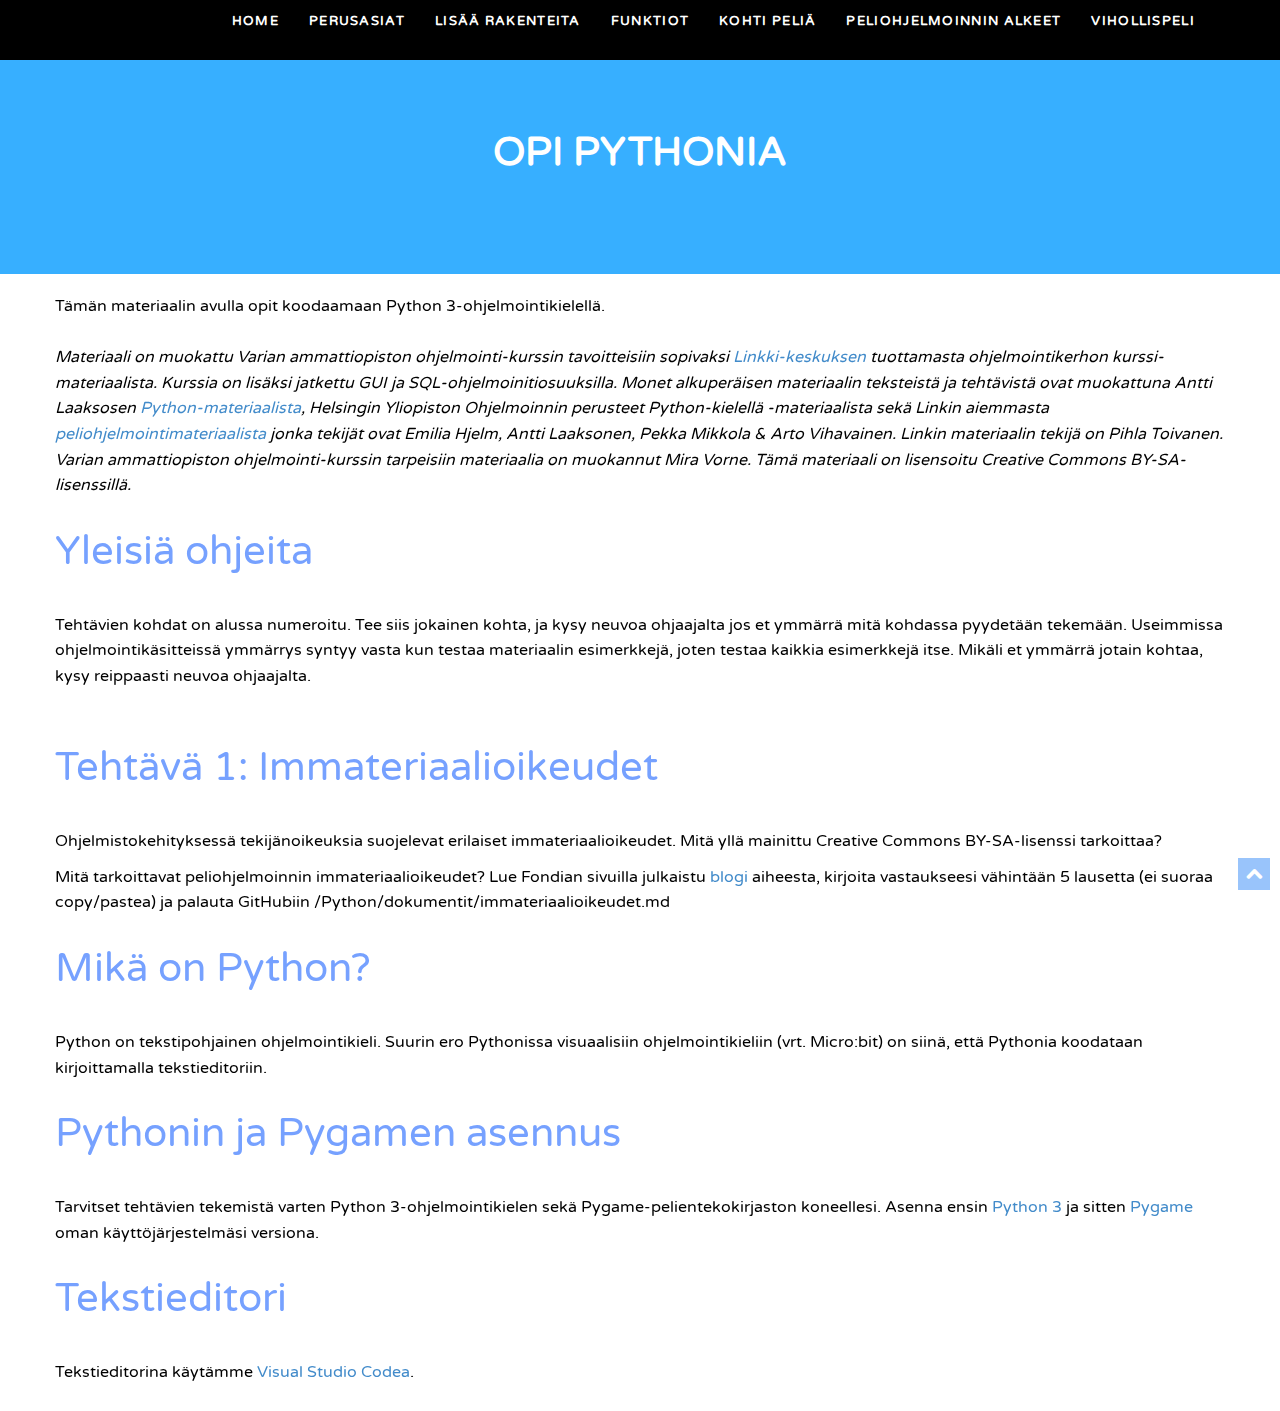
==== commit 130c6c66: "20200105" ====
--- a/index.html
+++ b/index.html
@@ -78,6 +78,14 @@
                         tarpeisiin materiaalia on muokannut Mira Vorne. Tämä materiaali on lisensoitu Creative Commons
                         BY-SA-lisenssillä. </i>
 
+                    <h2> Yleisiä ohjeita </h2>
+                    Tehtävien kohdat on alussa numeroitu. Tee siis jokainen kohta, ja kysy neuvoa ohjaajalta jos et
+                    ymmärrä mitä kohdassa pyydetään tekemään. Useimmissa
+                    ohjelmointikäsitteissä ymmärrys syntyy vasta kun testaa materiaalin esimerkkejä, joten testaa
+                    kaikkia esimerkkejä itse. Mikäli et ymmärrä jotain kohtaa,
+                    kysy reippaasti neuvoa ohjaajalta.
+                    </br></br>
+
                     <h2>Tehtävä 1: Immateriaalioikeudet</h2>
                     <p>
                         Ohjelmistokehityksessä tekijänoikeuksia suojelevat erilaiset immateriaalioikeudet. Mitä yllä
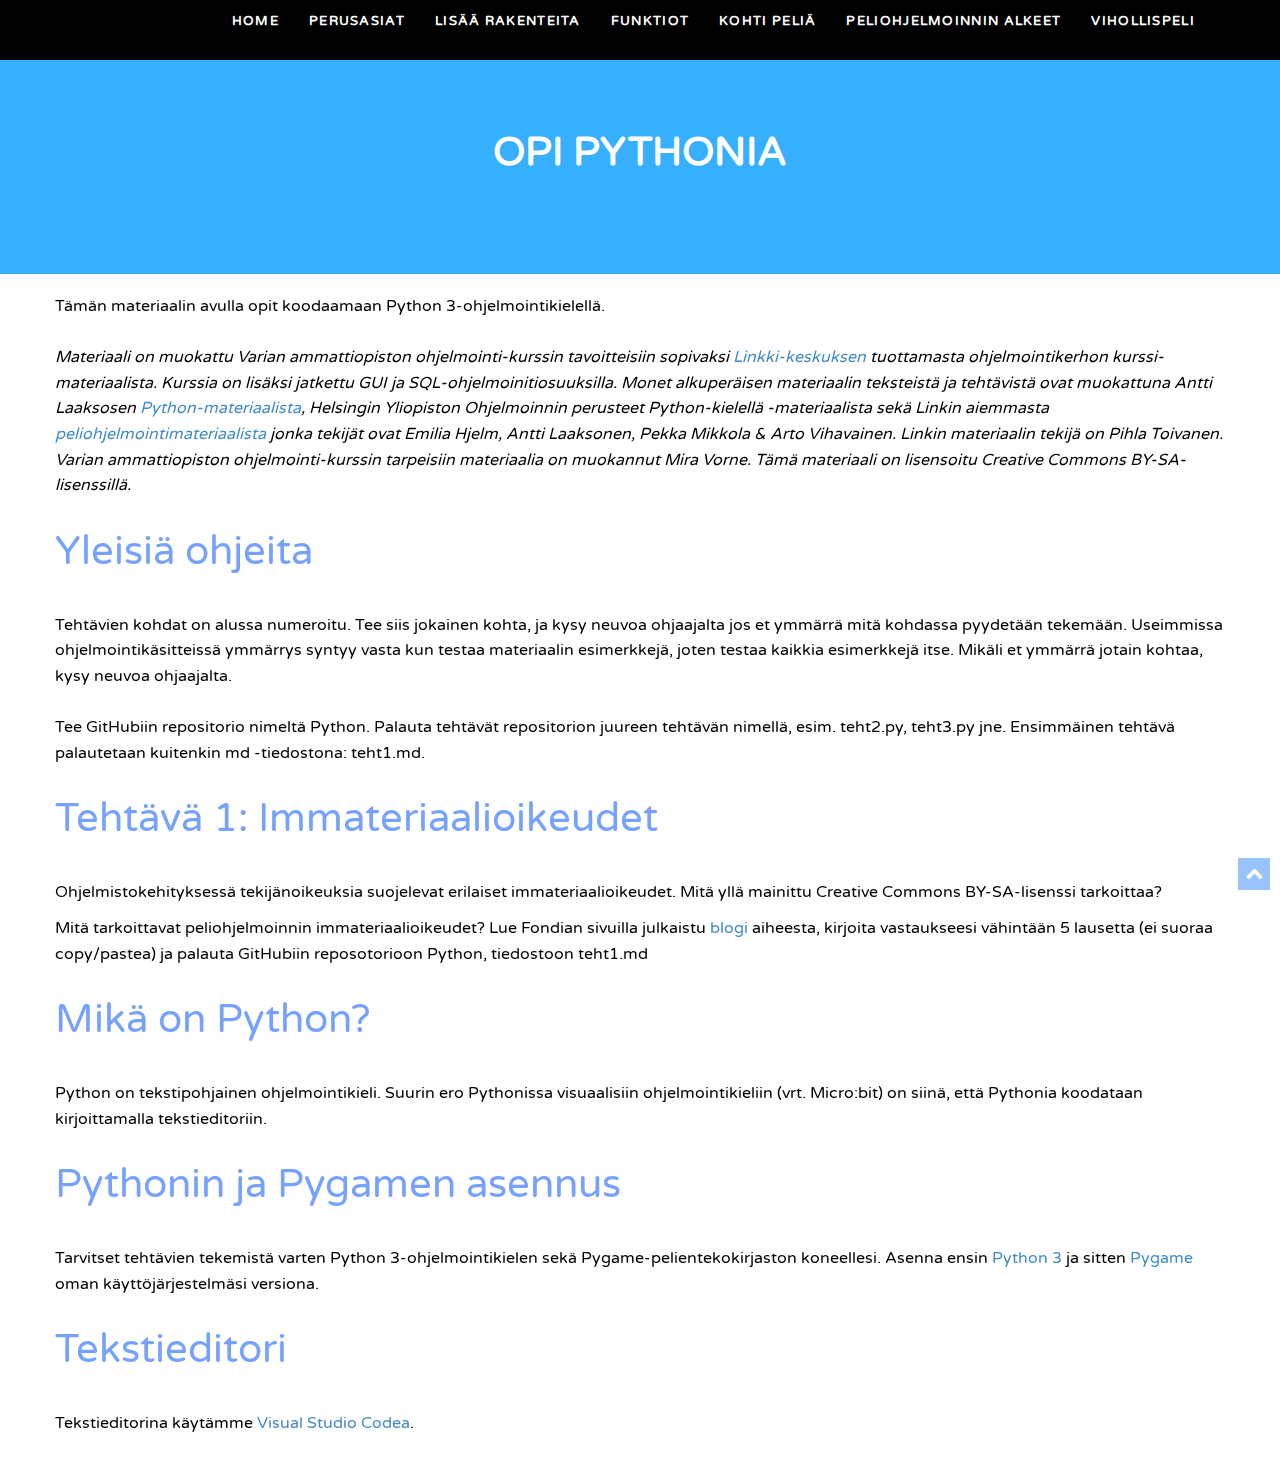
==== commit a82be766: "20200105" ====
--- a/index.html
+++ b/index.html
@@ -3,7 +3,7 @@
 
 <head>
     <meta charset="utf-8">
-    <title>Linkki</title>
+
     <meta name="description" content="">
     <meta name="viewport" content="width=device-width, initial-scale=1.0">
     <link href="assets/plugins/isotope/isotope.css" rel="stylesheet" media="screen" />
@@ -83,8 +83,10 @@
                     ymmärrä mitä kohdassa pyydetään tekemään. Useimmissa
                     ohjelmointikäsitteissä ymmärrys syntyy vasta kun testaa materiaalin esimerkkejä, joten testaa
                     kaikkia esimerkkejä itse. Mikäli et ymmärrä jotain kohtaa,
-                    kysy reippaasti neuvoa ohjaajalta.
+                    kysy neuvoa ohjaajalta.
                     </br></br>
+                    Tee GitHubiin repositorio nimeltä Python. Palauta tehtävät repositorion juureen tehtävän nimellä,
+                    esim. teht2.py, teht3.py jne. Ensimmäinen tehtävä palautetaan kuitenkin md -tiedostona: teht1.md.
 
                     <h2>Tehtävä 1: Immateriaalioikeudet</h2>
                     <p>
@@ -96,7 +98,7 @@
                         Lue Fondian sivuilla julkaistu <a
                             href="https://fondia.com/fi/blogsandnews/peliyhtiot-ja-immateriaalioikeudet-osa-ii-videopelien-tekijanoikeuksista">blogi</a>
                         aiheesta, kirjoita vastaukseesi vähintään 5 lausetta (ei suoraa copy/pastea) ja palauta
-                        GitHubiin /Python/dokumentit/immateriaalioikeudet.md
+                        GitHubiin reposotorioon Python, tiedostoon teht1.md
                     </p>
 
                     <h2> Mikä on Python? </h2>
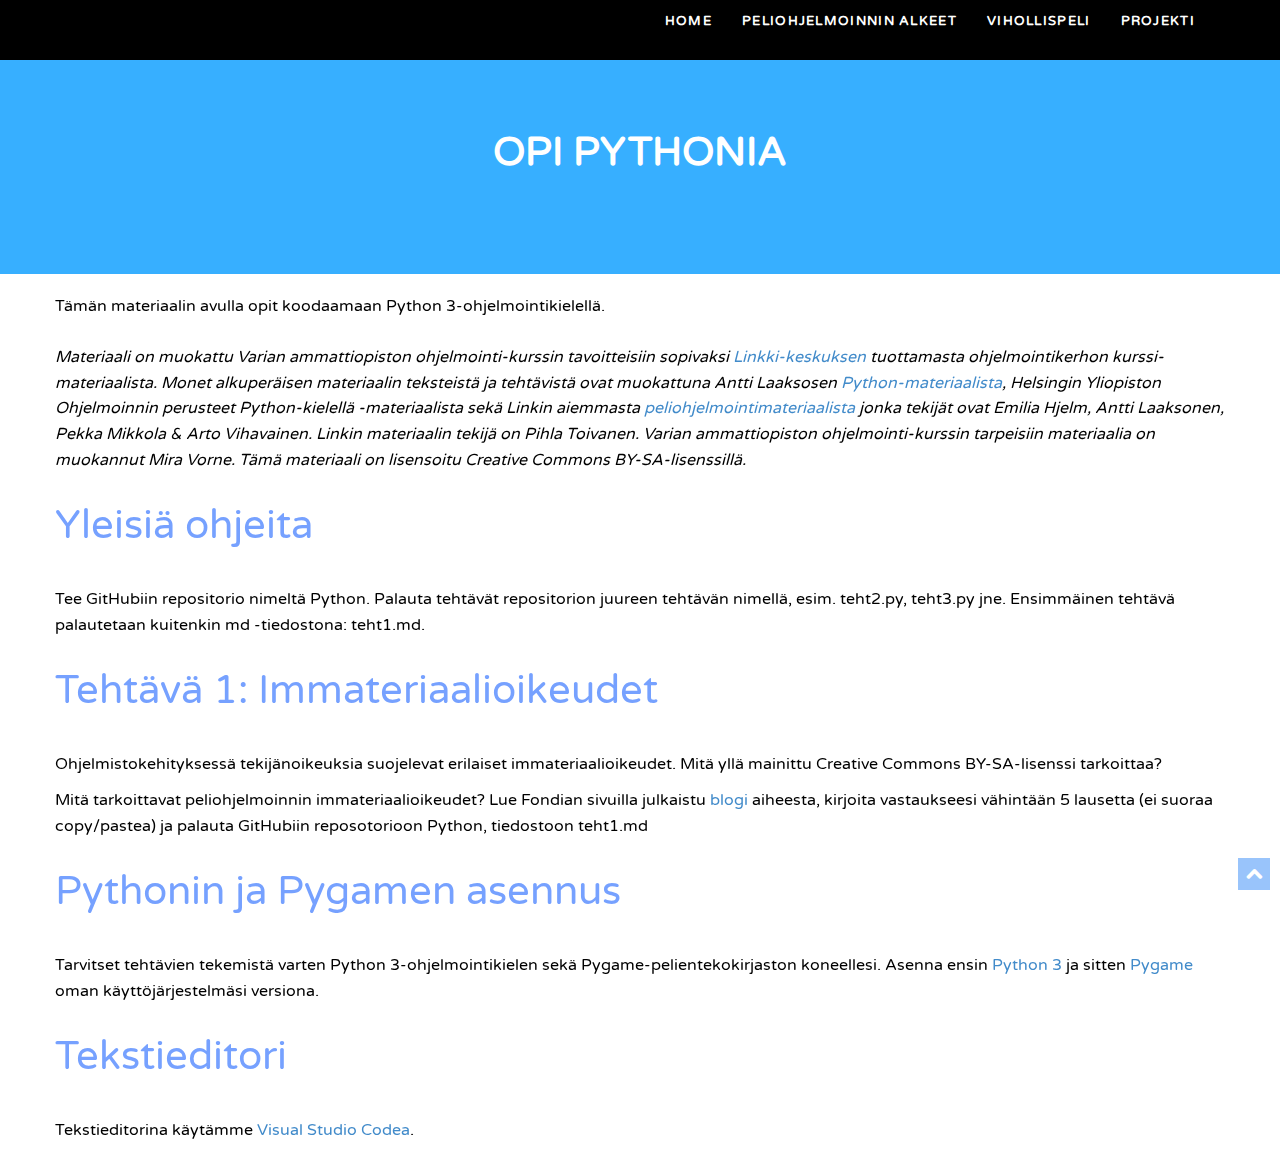
==== commit 7d8eee02: "20200225" ====
--- a/index.html
+++ b/index.html
@@ -28,12 +28,13 @@
             <div class="navbar-collapse collapse">
                 <ul class="nav navbar-nav">
                     <li class=""><a href="index.html">Home</a></li><!-- menu links-->
-                    <li><a href="perusasiat.html">Perusasiat</a></li>
+                    <!--li><a href="perusasiat.html">Perusasiat</a></!--li>
                     <li><a href="rakenteita.html">Lisää rakenteita</a></li>
                     <li><a href="funktiot.html">Funktiot</a></li>
-                    <li><a href="kohtipelia.html">Kohti peliä</a></li>
+                    <li><a href="kohtipelia.html">Kohti peliä</a></li-->
                     <li><a href="pygame.html">Peliohjelmoinnin alkeet</a></li>
                     <li><a href="vihollispeli.html">Vihollispeli</a></li>
+                    <li><a href="projekti.html">Projekti</a></li>
                 </ul>
             </div>
 
@@ -66,7 +67,7 @@
                         sopivaksi <a href="http://linkki.cs.helsinki.fi/">Linkki-keskuksen</a> tuottamasta
                         ohjelmointikerhon
                         kurssi-materiaalista.
-                        Kurssia on lisäksi jatkettu GUI ja SQL-ohjelmoinitiosuuksilla. Monet alkuperäisen materiaalin
+                        Monet alkuperäisen materiaalin
                         teksteistä ja tehtävistä ovat muokattuna Antti Laaksosen <a
                             href="http://www.ohjelmointiputka.net/oppaat/opas.php?tunnus=python3_01">
                             Python-materiaalista</a>, Helsingin Yliopiston
@@ -79,12 +80,6 @@
                         BY-SA-lisenssillä. </i>
 
                     <h2> Yleisiä ohjeita </h2>
-                    Tehtävien kohdat on alussa numeroitu. Tee siis jokainen kohta, ja kysy neuvoa ohjaajalta jos et
-                    ymmärrä mitä kohdassa pyydetään tekemään. Useimmissa
-                    ohjelmointikäsitteissä ymmärrys syntyy vasta kun testaa materiaalin esimerkkejä, joten testaa
-                    kaikkia esimerkkejä itse. Mikäli et ymmärrä jotain kohtaa,
-                    kysy neuvoa ohjaajalta.
-                    </br></br>
                     Tee GitHubiin repositorio nimeltä Python. Palauta tehtävät repositorion juureen tehtävän nimellä,
                     esim. teht2.py, teht3.py jne. Ensimmäinen tehtävä palautetaan kuitenkin md -tiedostona: teht1.md.
 
@@ -100,12 +95,6 @@
                         aiheesta, kirjoita vastaukseesi vähintään 5 lausetta (ei suoraa copy/pastea) ja palauta
                         GitHubiin reposotorioon Python, tiedostoon teht1.md
                     </p>
-
-                    <h2> Mikä on Python? </h2>
-                    Python on tekstipohjainen ohjelmointikieli. Suurin ero Pythonissa visuaalisiin ohjelmointikieliin
-                    (vrt. Micro:bit) on
-                    siinä, että Pythonia koodataan kirjoittamalla tekstieditoriin.
-
                     <h2>Pythonin ja Pygamen asennus</h2>
                     Tarvitset tehtävien tekemistä varten Python 3-ohjelmointikielen sekä Pygame-pelientekokirjaston
                     koneellesi. Asenna ensin <a href="https://www.python.org/downloads/">Python 3</a> ja sitten
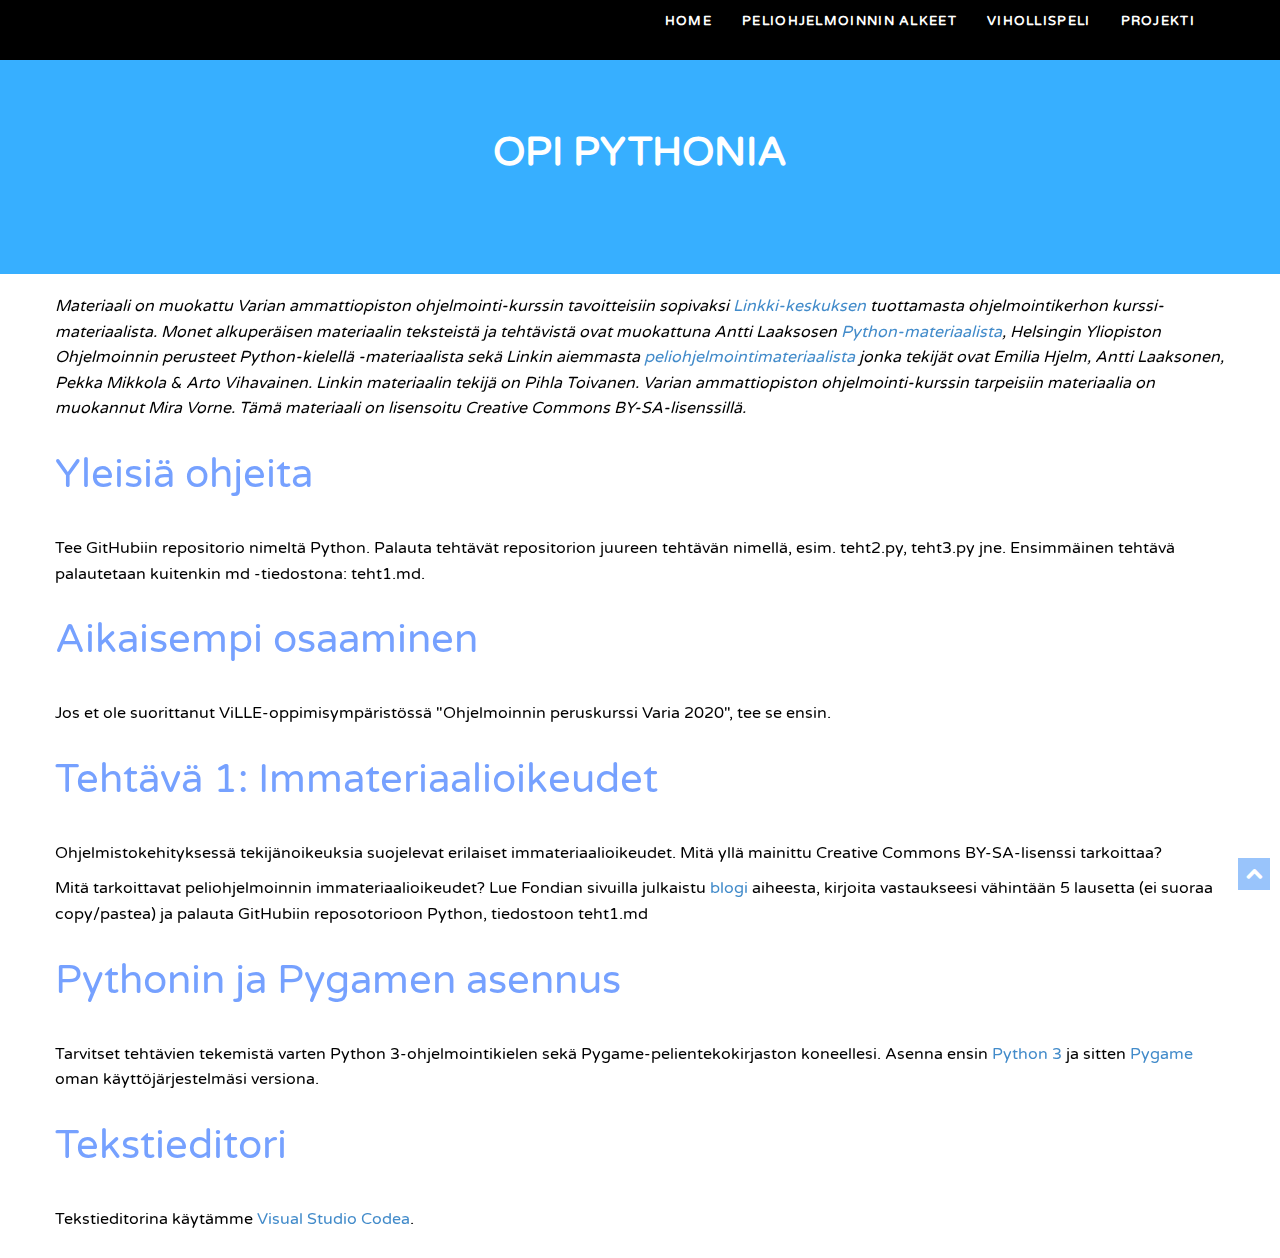
==== commit 7533744e: "Update index.html" ====
--- a/index.html
+++ b/index.html
@@ -61,9 +61,7 @@
         <div class="container">
             <div class="row">
                 <div class="">
-                    Tämän materiaalin avulla opit koodaamaan Python 3-ohjelmointikielellä.
-
-                    </br></br> <i>Materiaali on muokattu Varian ammattiopiston ohjelmointi-kurssin tavoitteisiin
+                    <i>Materiaali on muokattu Varian ammattiopiston ohjelmointi-kurssin tavoitteisiin
                         sopivaksi <a href="http://linkki.cs.helsinki.fi/">Linkki-keskuksen</a> tuottamasta
                         ohjelmointikerhon
                         kurssi-materiaalista.
@@ -82,6 +80,9 @@
                     <h2> Yleisiä ohjeita </h2>
                     Tee GitHubiin repositorio nimeltä Python. Palauta tehtävät repositorion juureen tehtävän nimellä,
                     esim. teht2.py, teht3.py jne. Ensimmäinen tehtävä palautetaan kuitenkin md -tiedostona: teht1.md.
+
+                    <h2> Aikaisempi osaaminen </h2>
+                    Jos et ole suorittanut ViLLE-oppimisympäristössä "Ohjelmoinnin peruskurssi Varia 2020", tee se ensin.<br>
 
                     <h2>Tehtävä 1: Immateriaalioikeudet</h2>
                     <p>
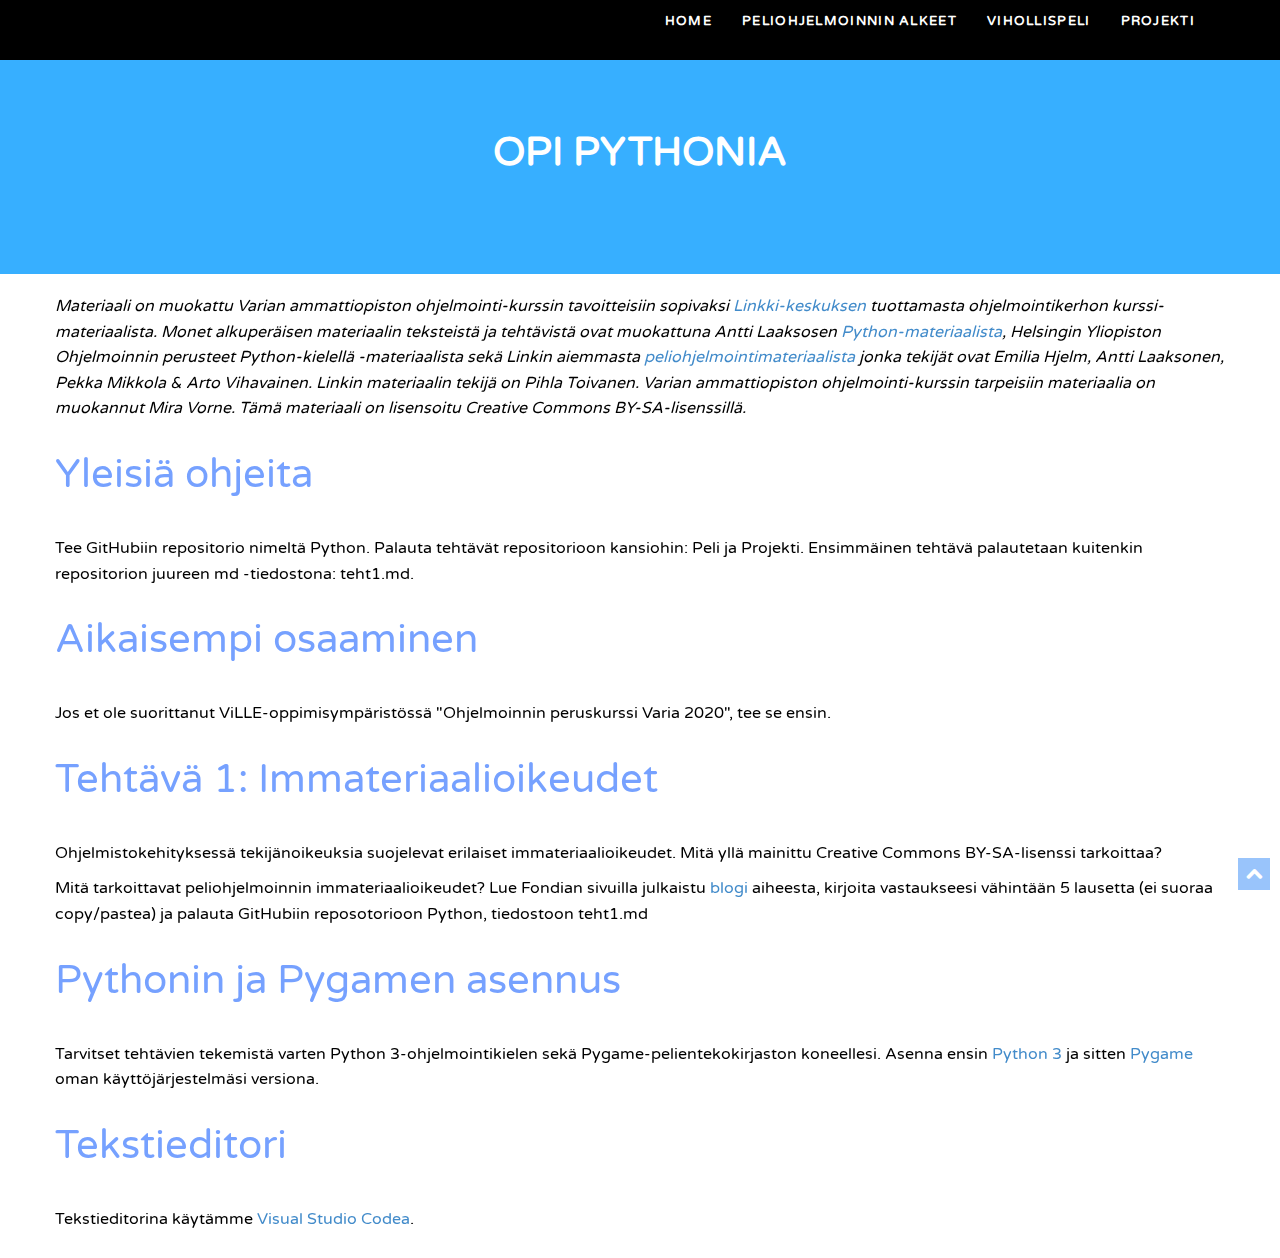
==== commit 5de2bcf5: "Update index.html" ====
--- a/index.html
+++ b/index.html
@@ -78,8 +78,8 @@
                         BY-SA-lisenssillä. </i>
 
                     <h2> Yleisiä ohjeita </h2>
-                    Tee GitHubiin repositorio nimeltä Python. Palauta tehtävät repositorion juureen tehtävän nimellä,
-                    esim. teht2.py, teht3.py jne. Ensimmäinen tehtävä palautetaan kuitenkin md -tiedostona: teht1.md.
+                    Tee GitHubiin repositorio nimeltä Python. Palauta tehtävät repositorioon kansiohin: Peli ja Projekti. 
+                    Ensimmäinen tehtävä palautetaan kuitenkin repositorion juureen md -tiedostona: teht1.md.
 
                     <h2> Aikaisempi osaaminen </h2>
                     Jos et ole suorittanut ViLLE-oppimisympäristössä "Ohjelmoinnin peruskurssi Varia 2020", tee se ensin.<br>
